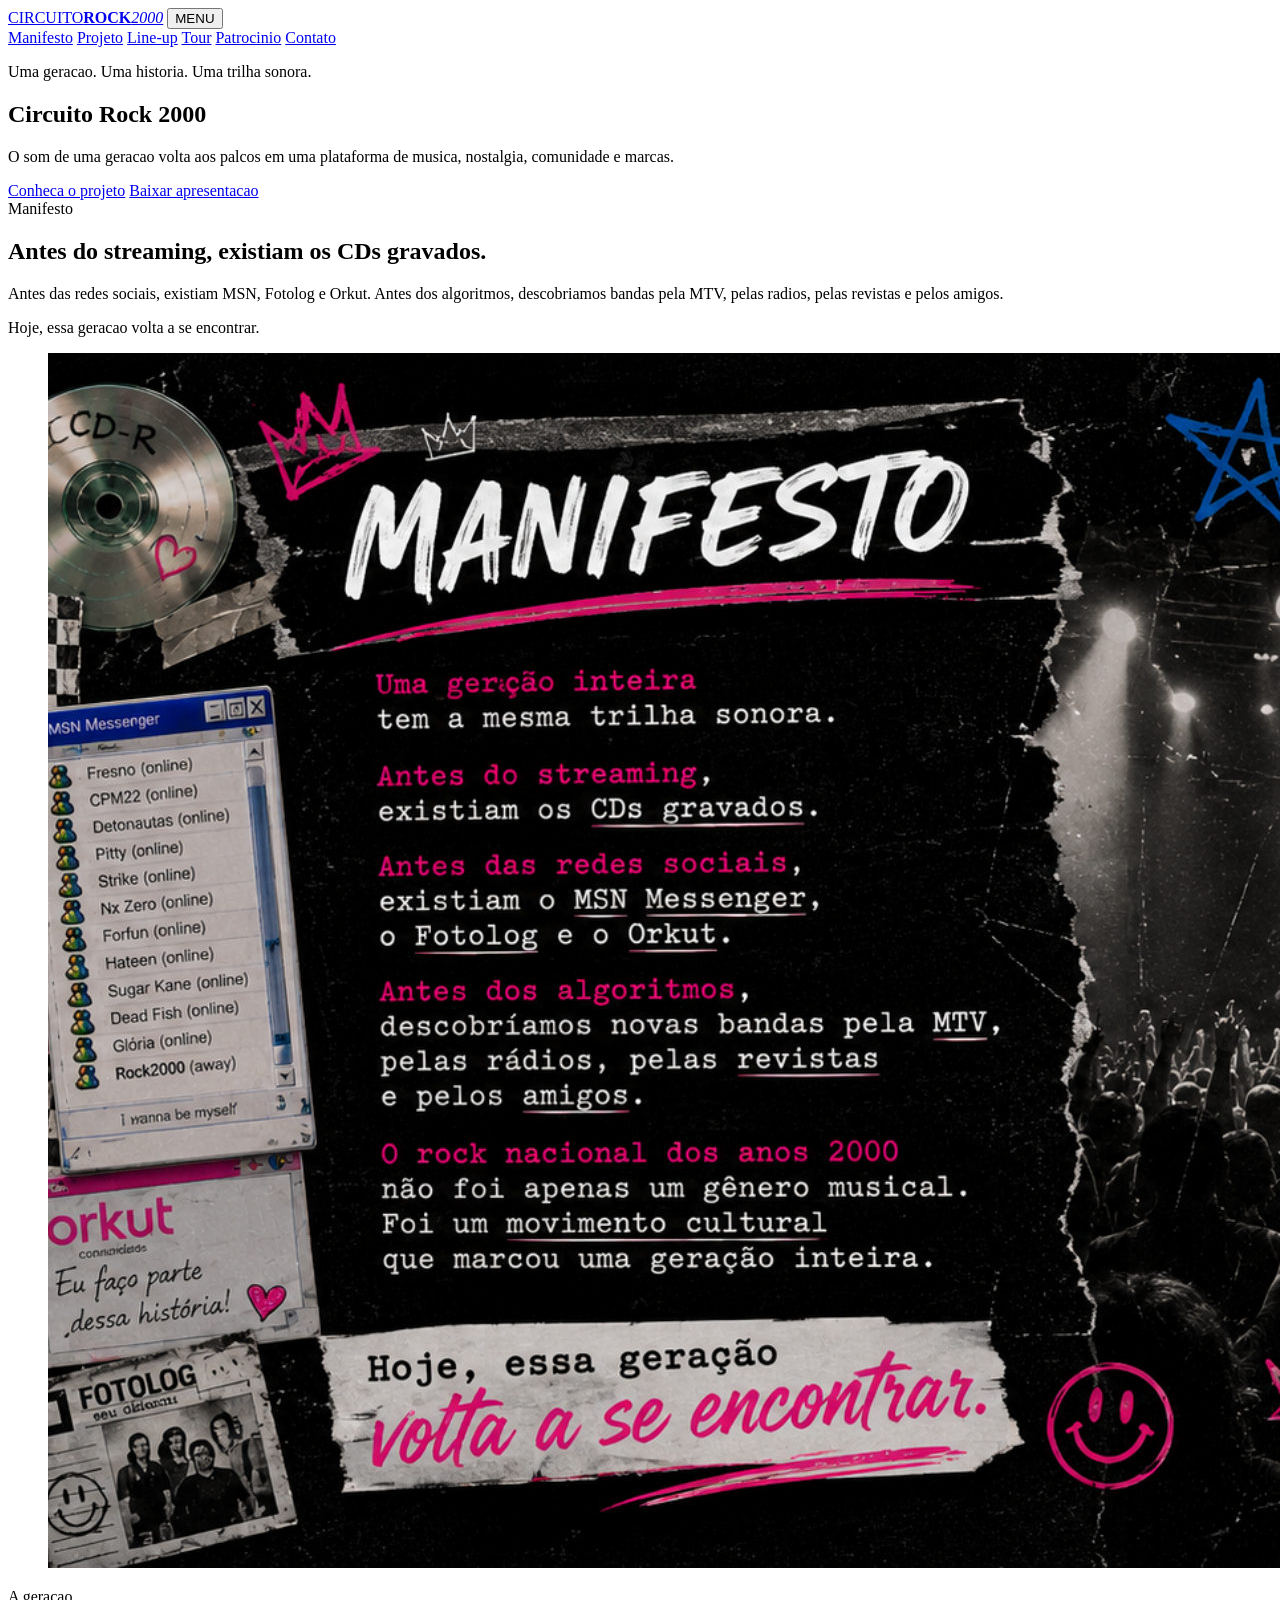
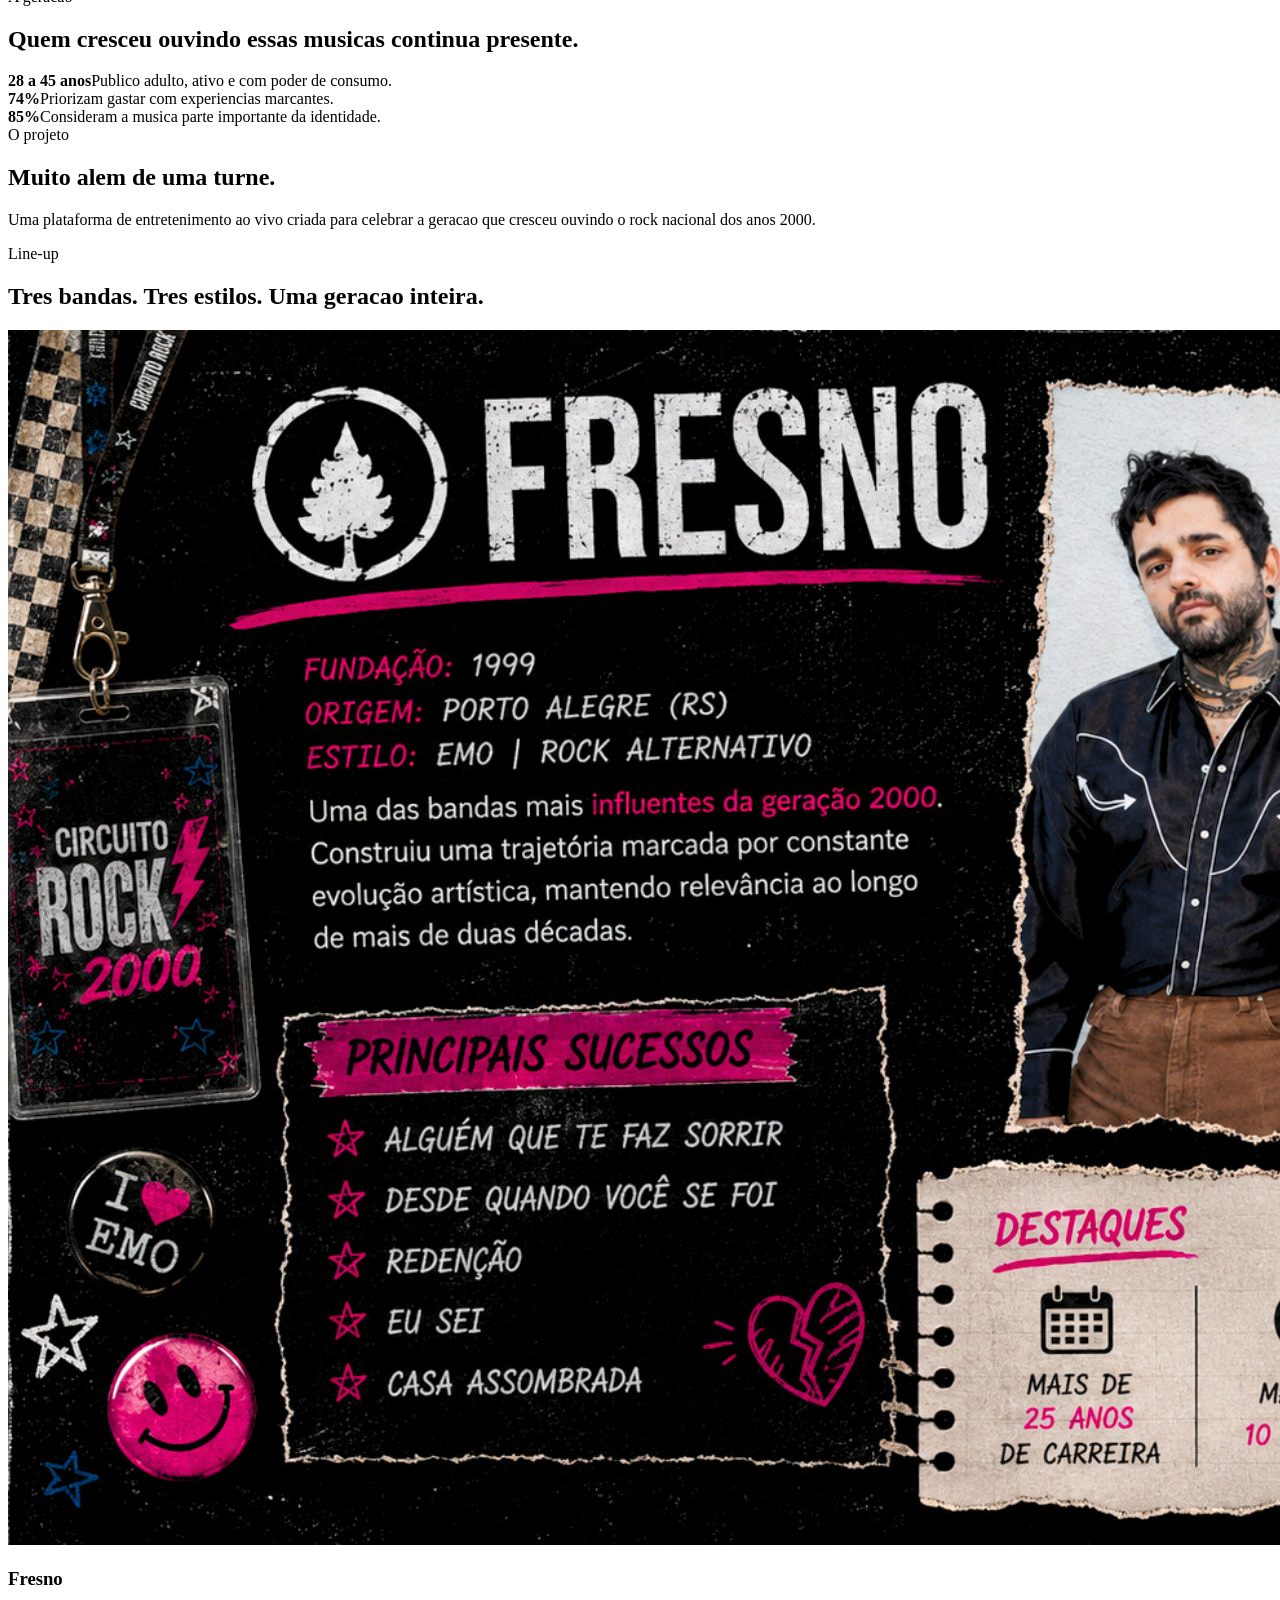
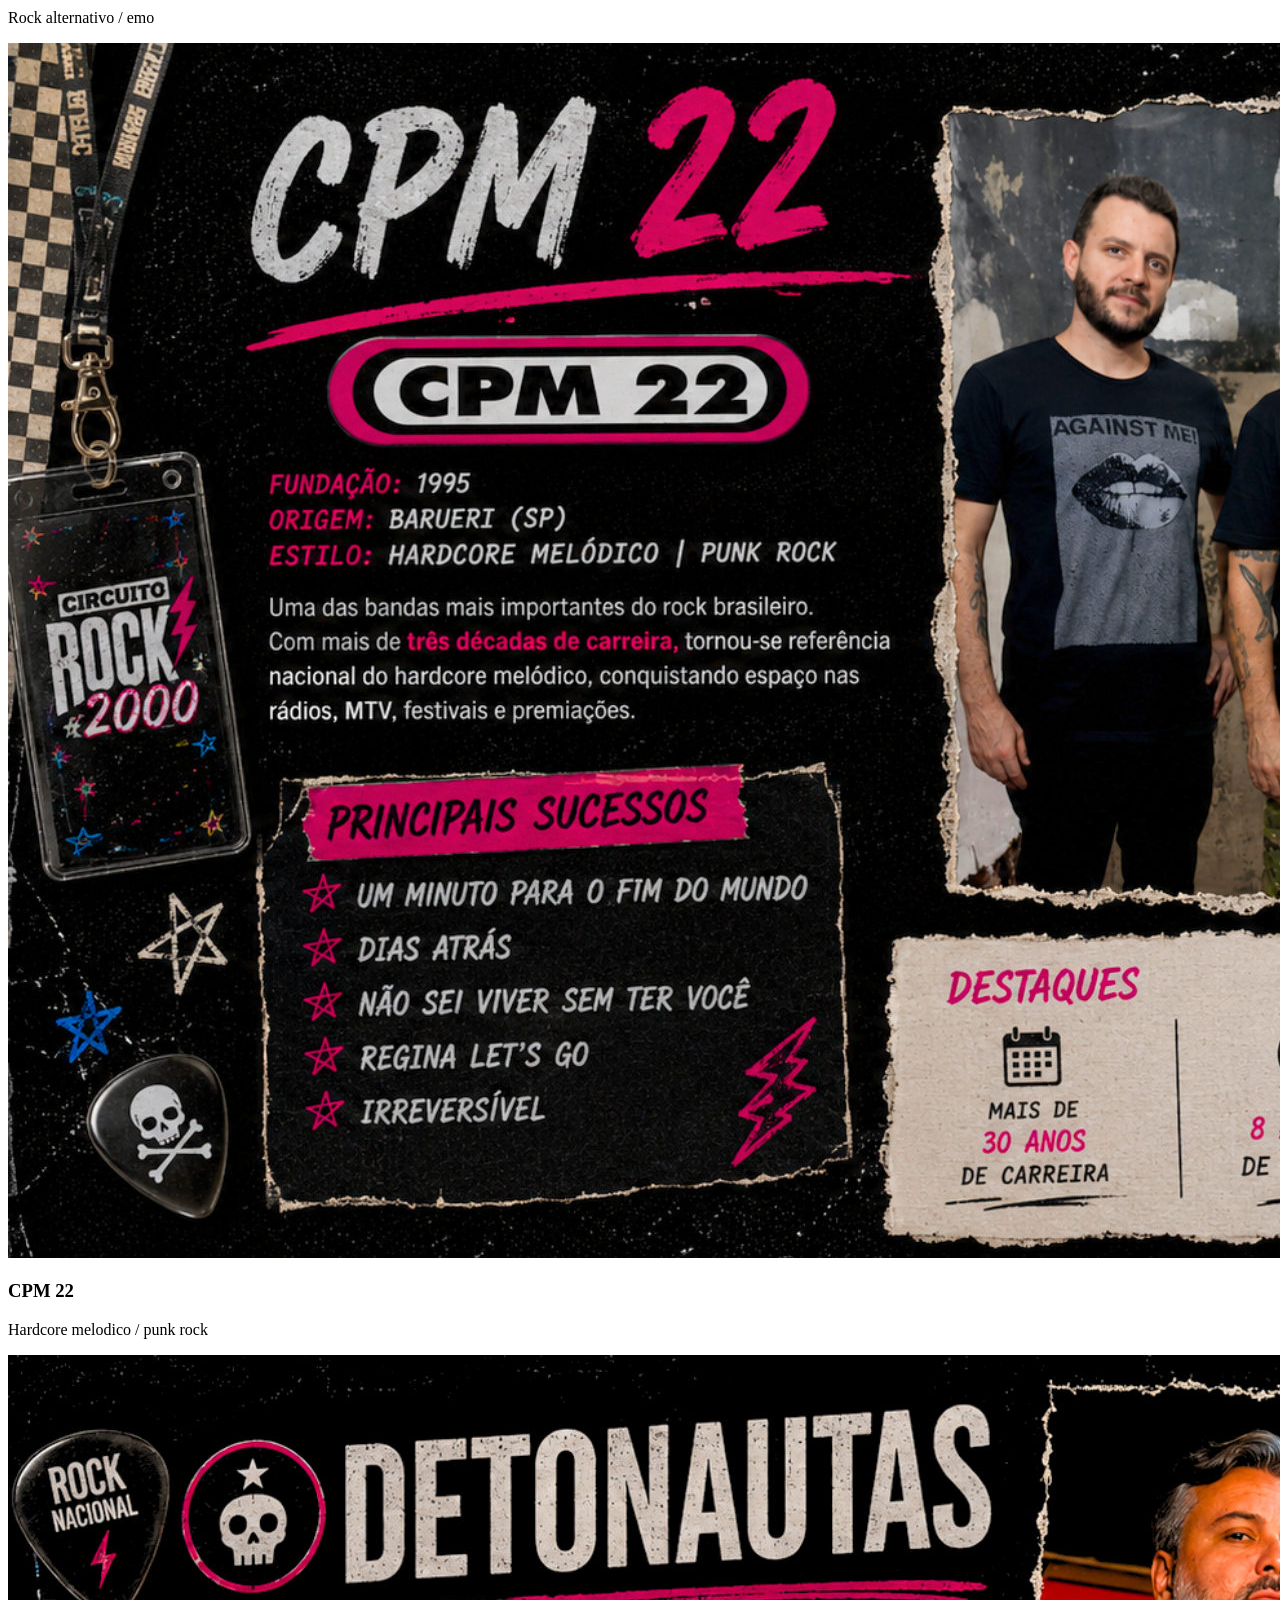
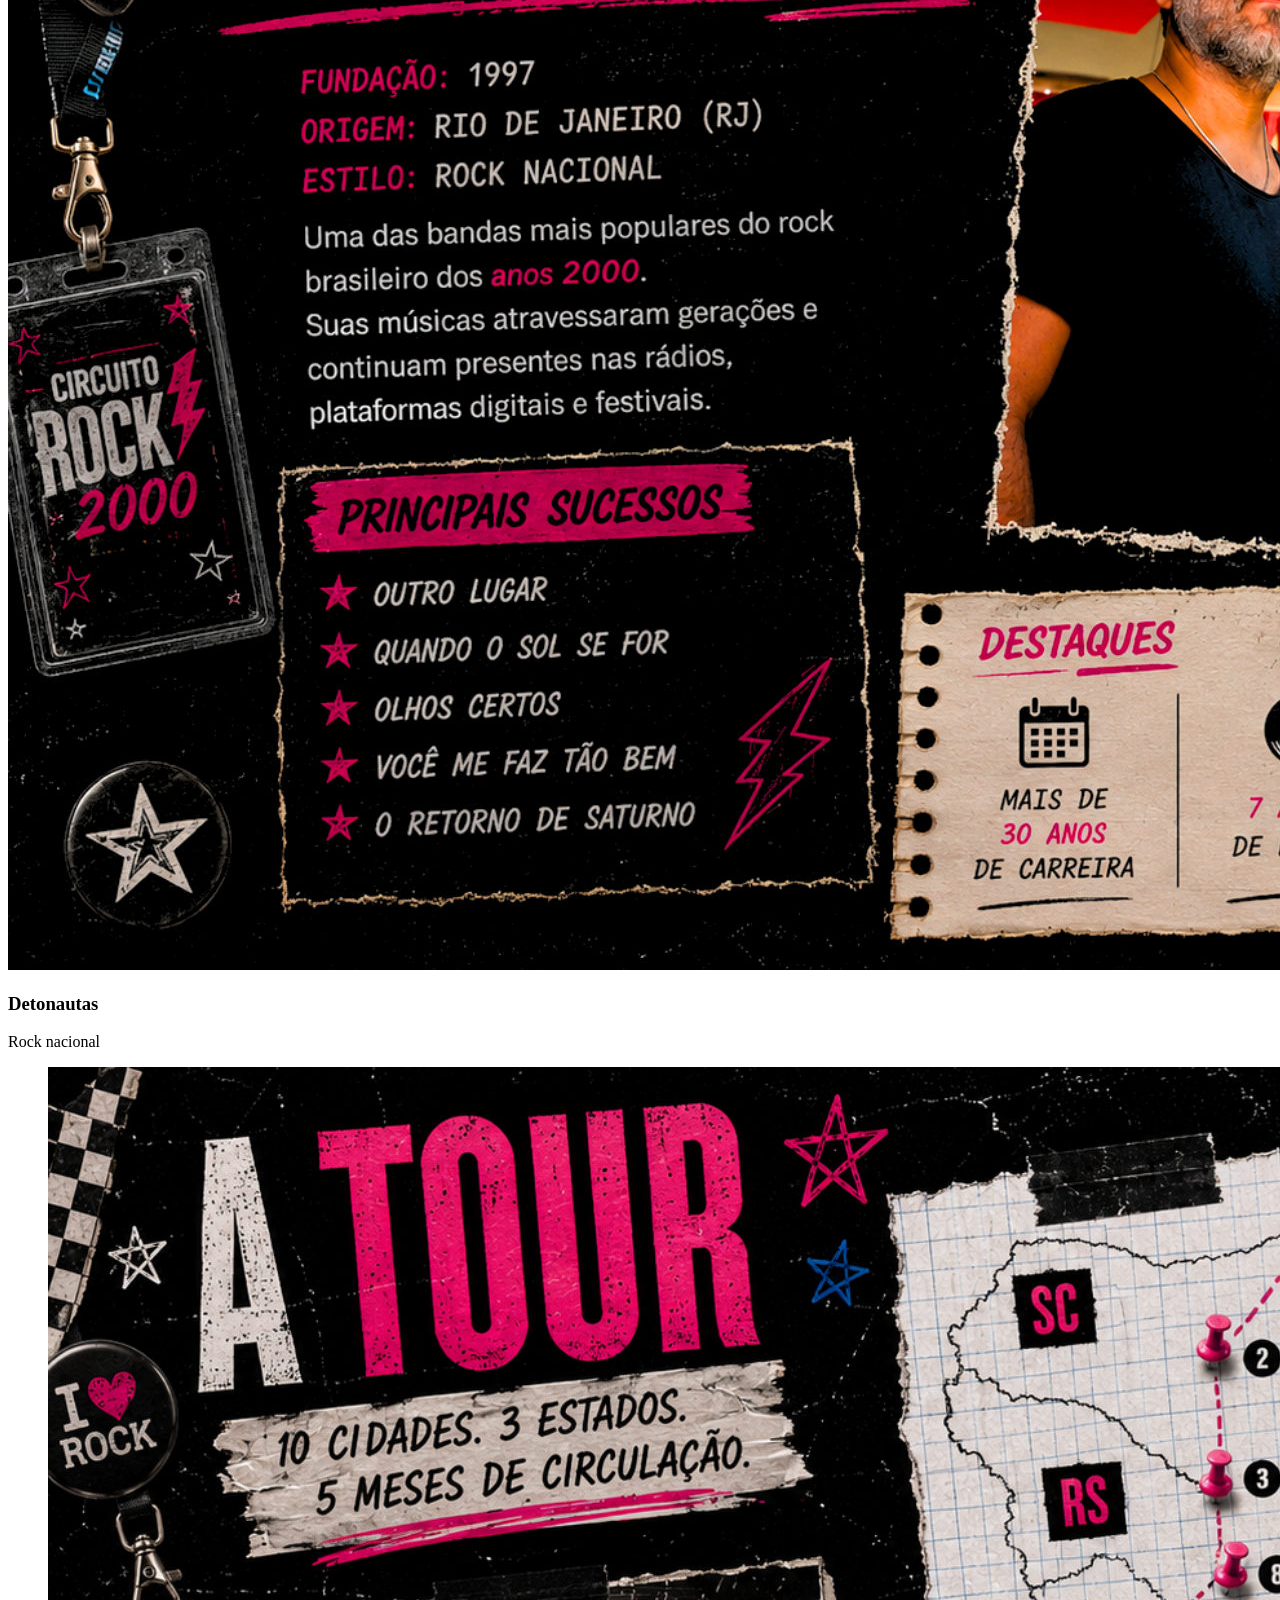
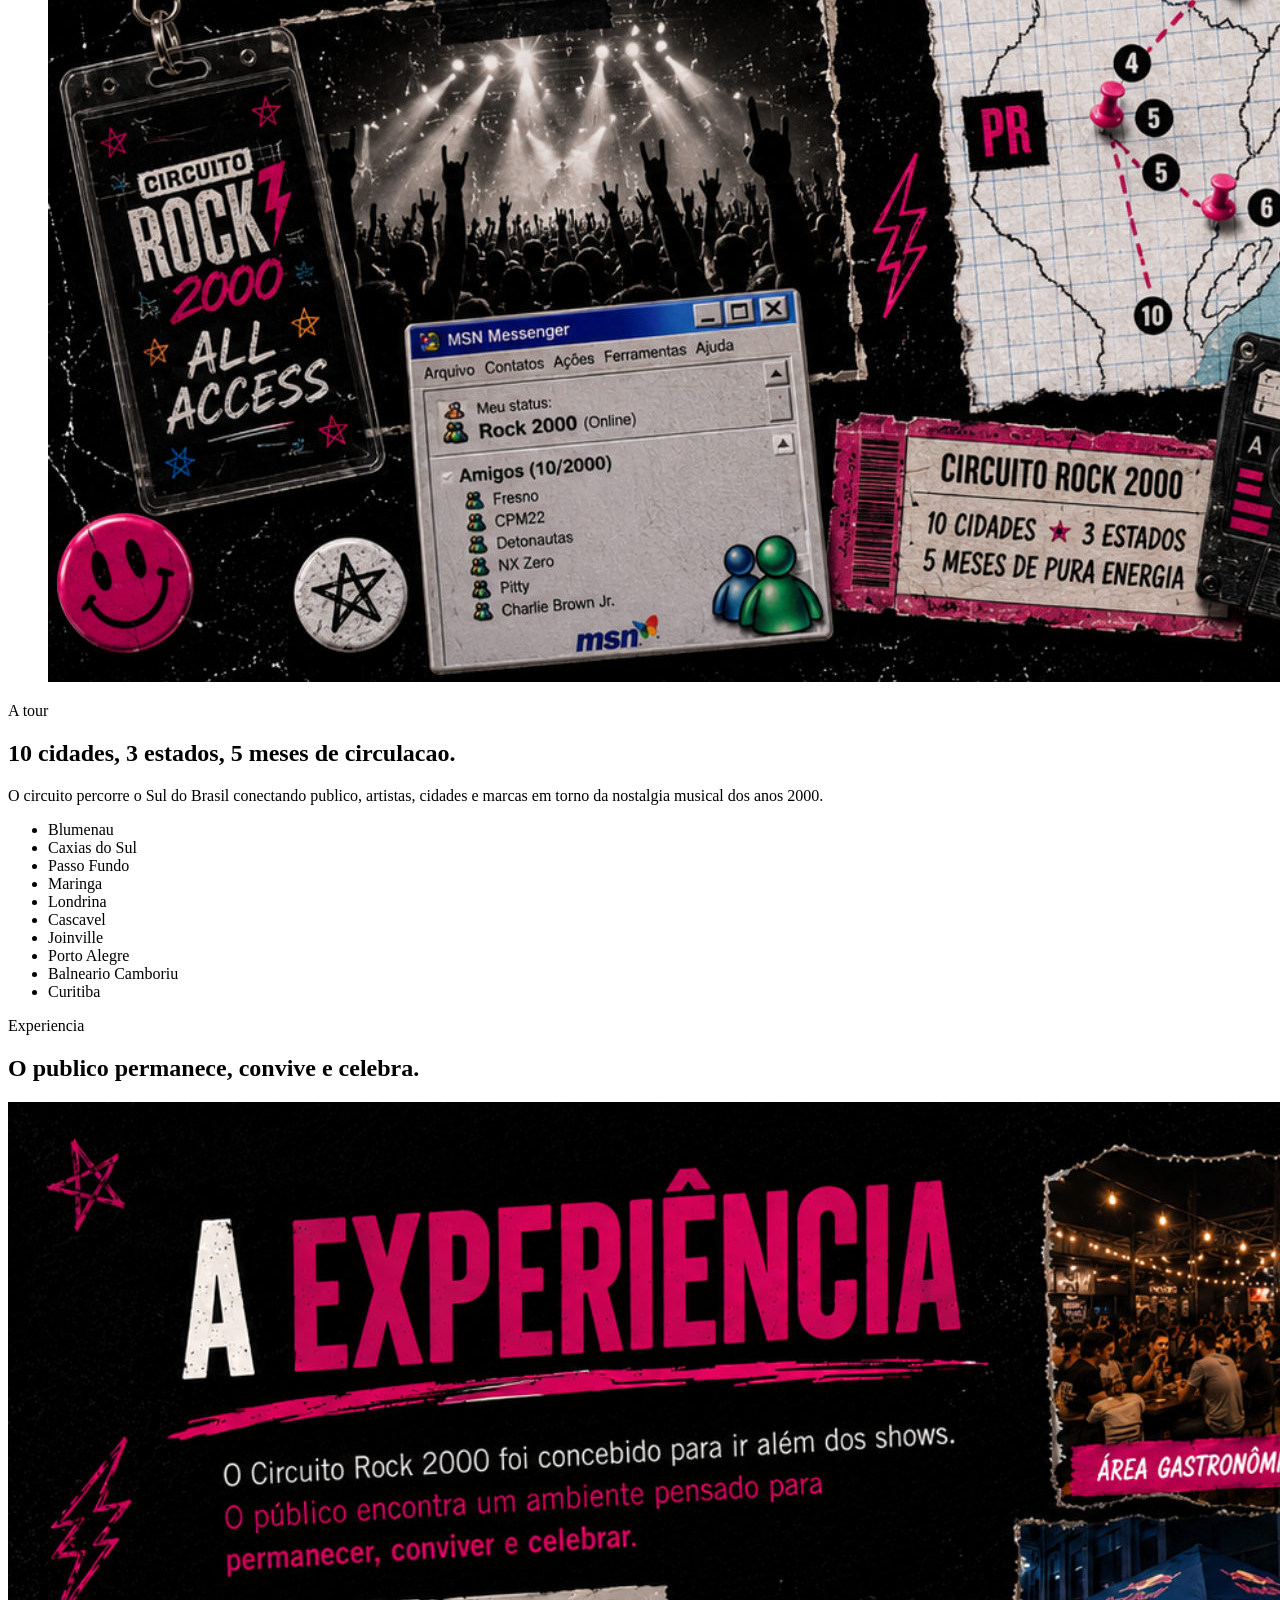
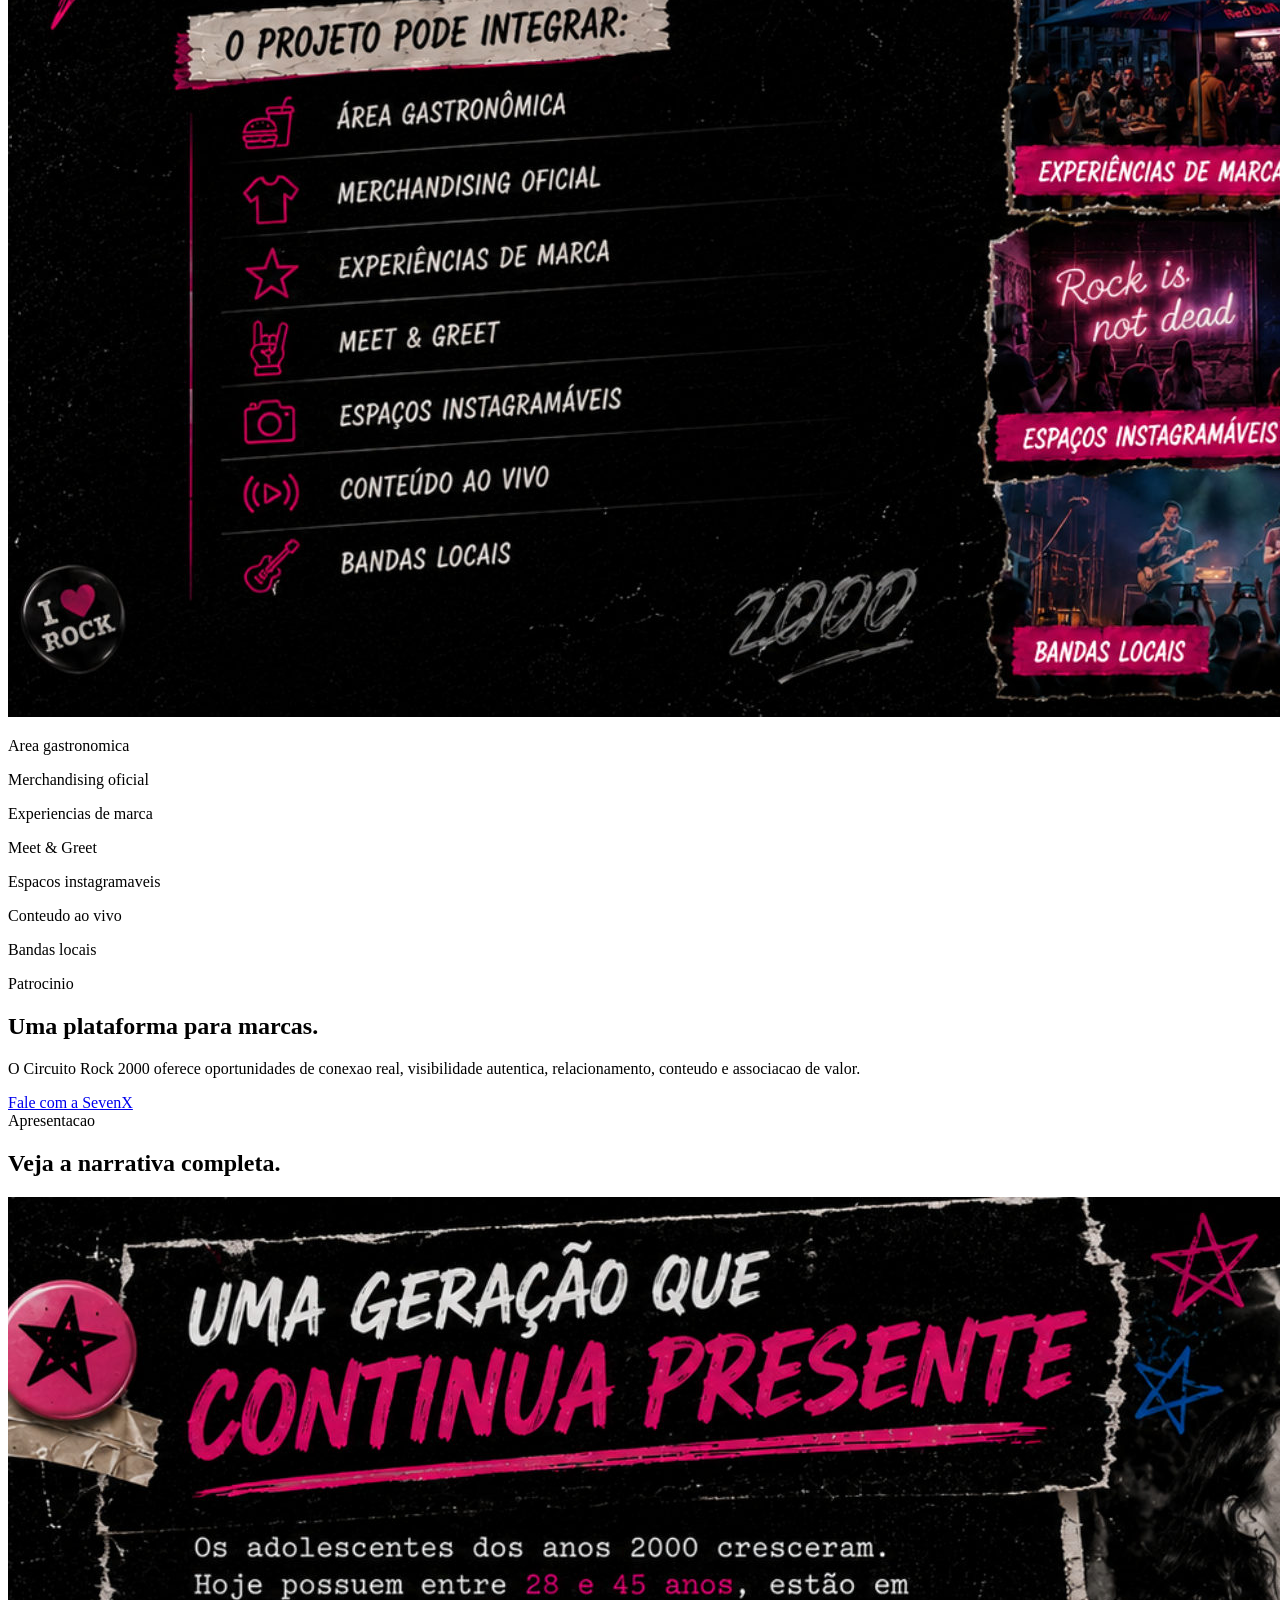
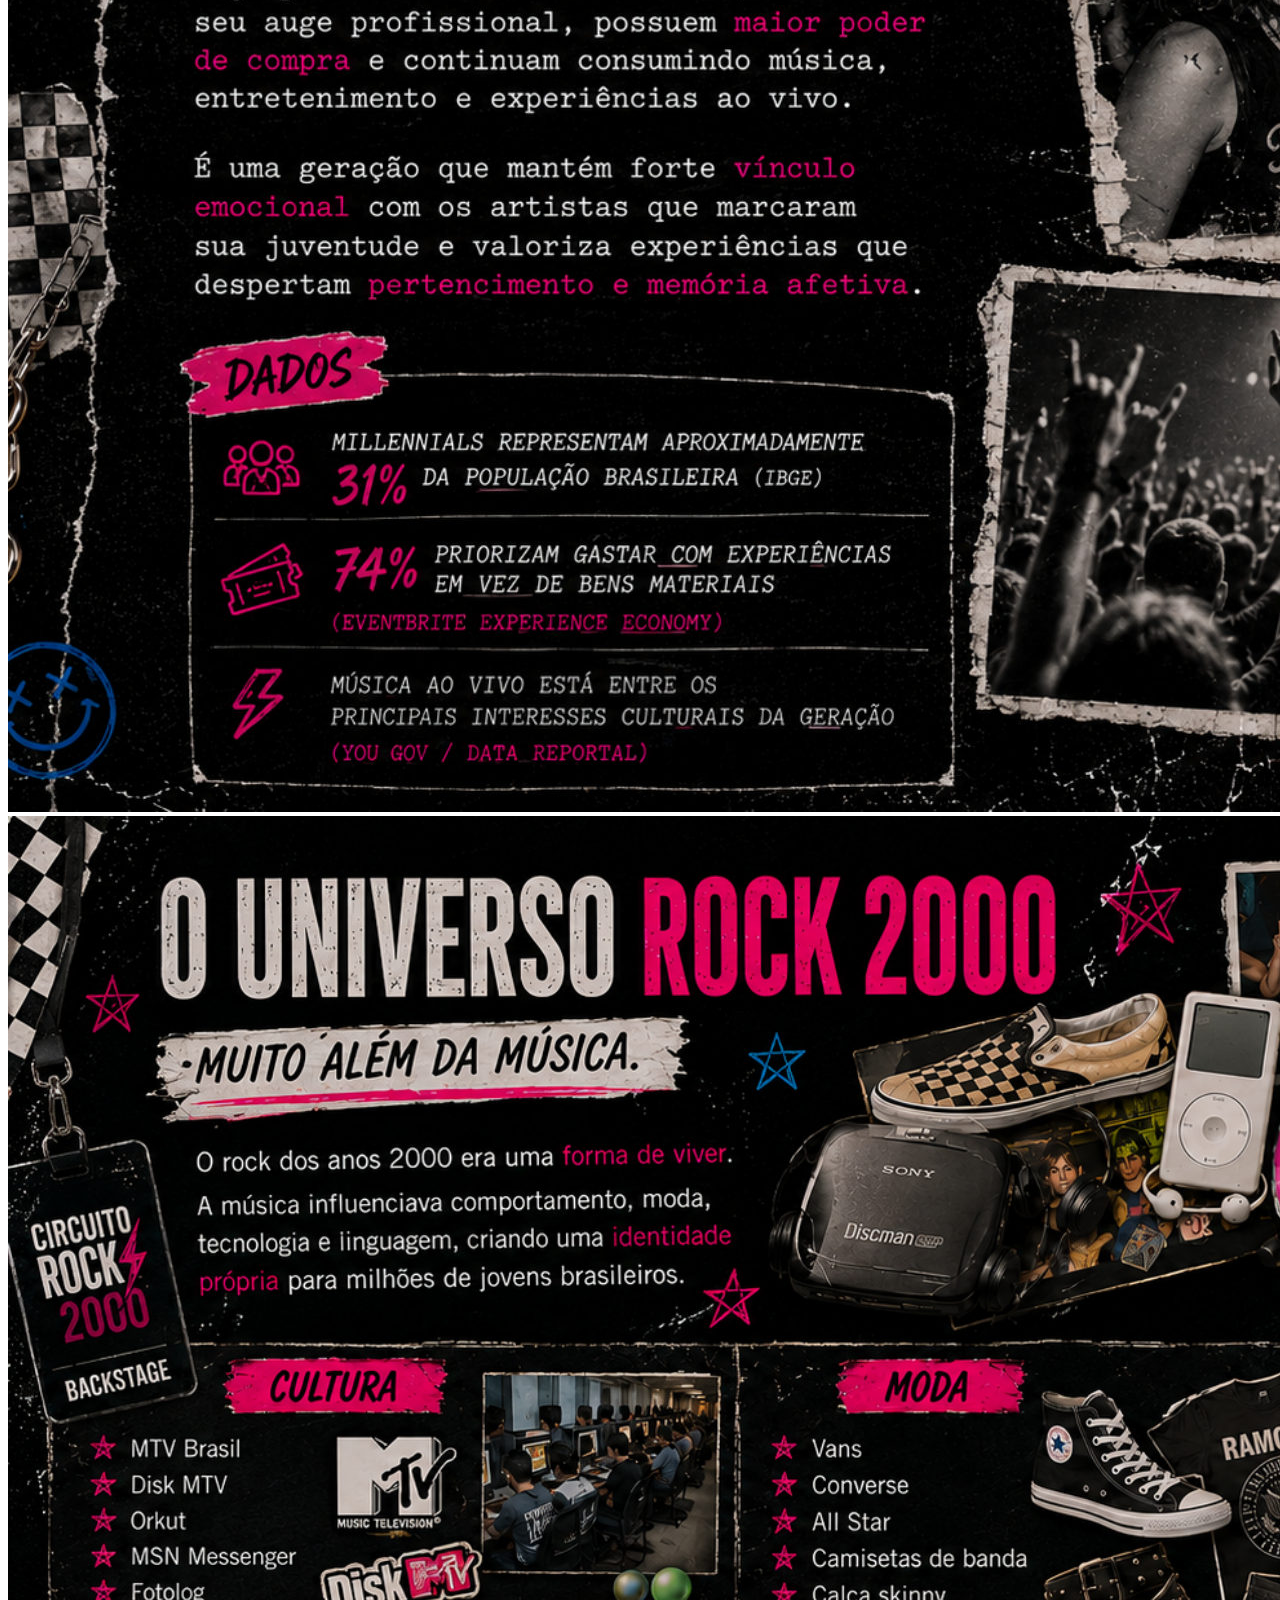
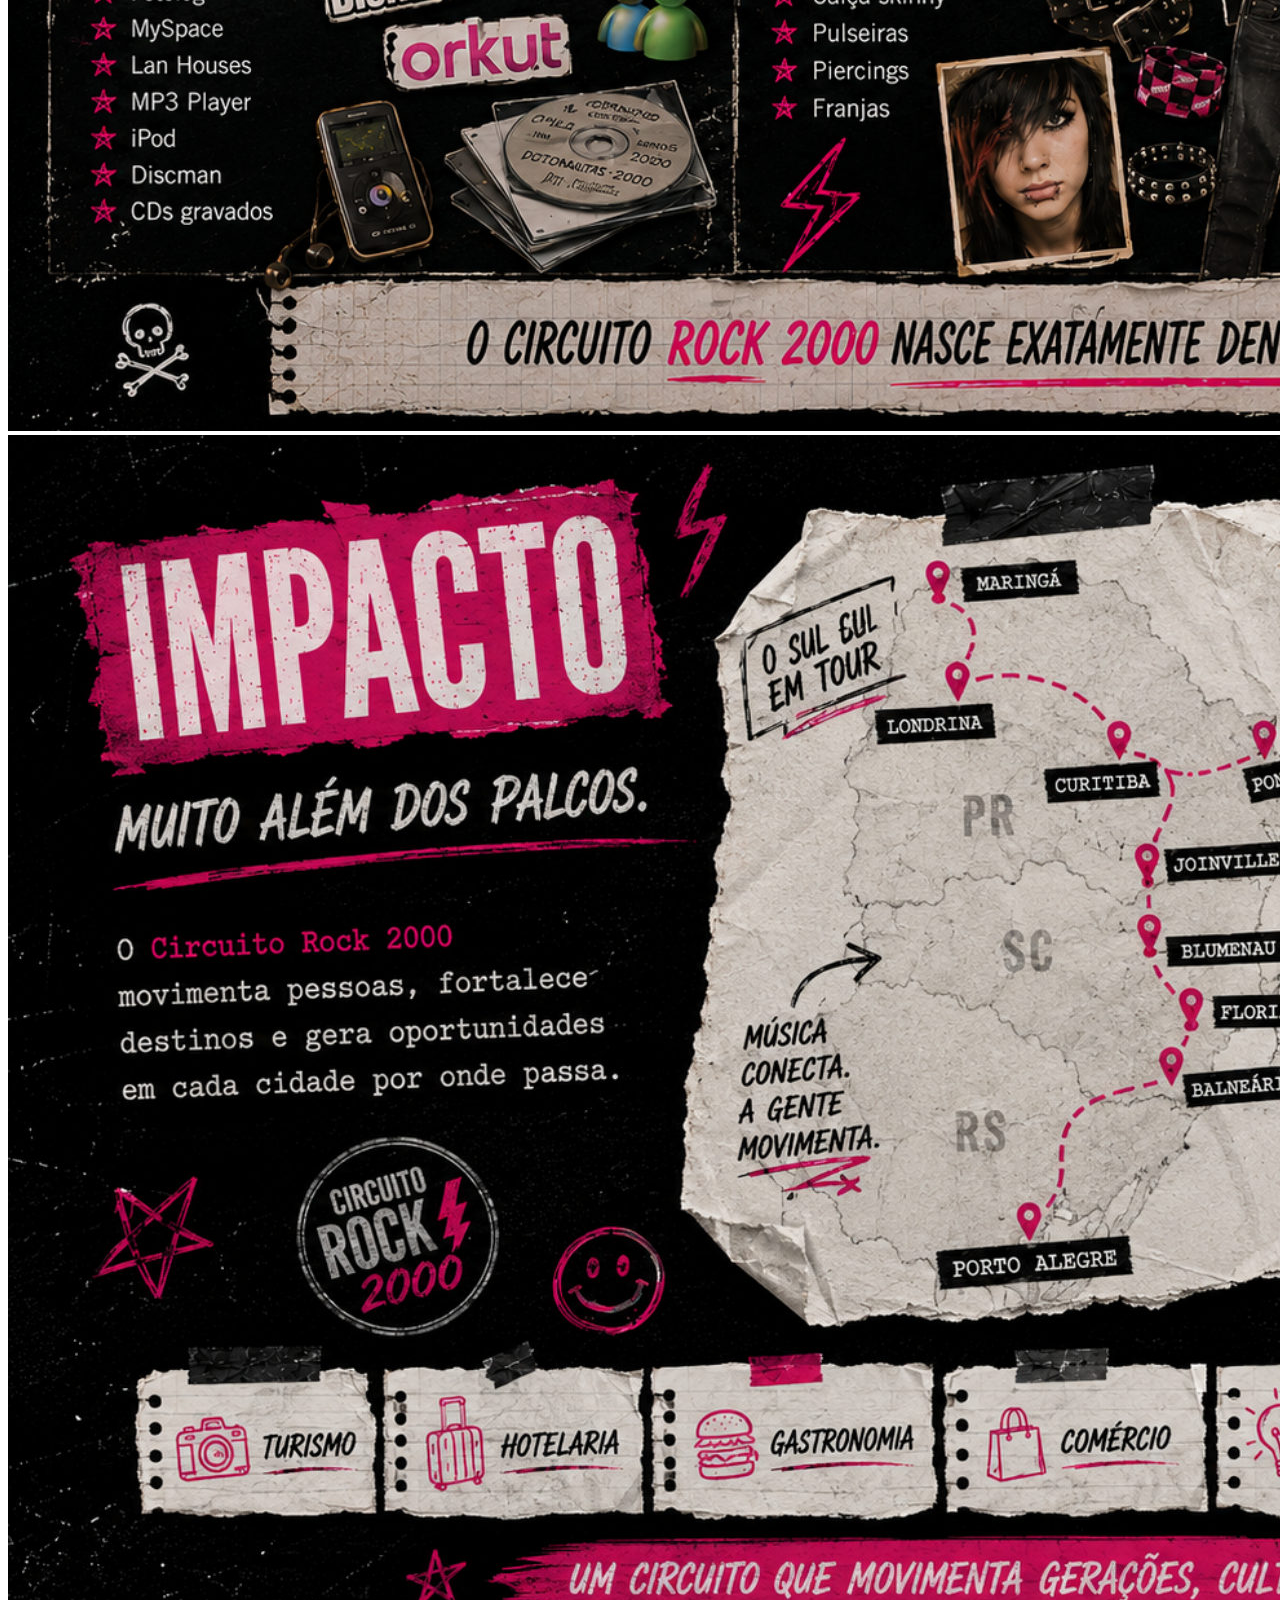
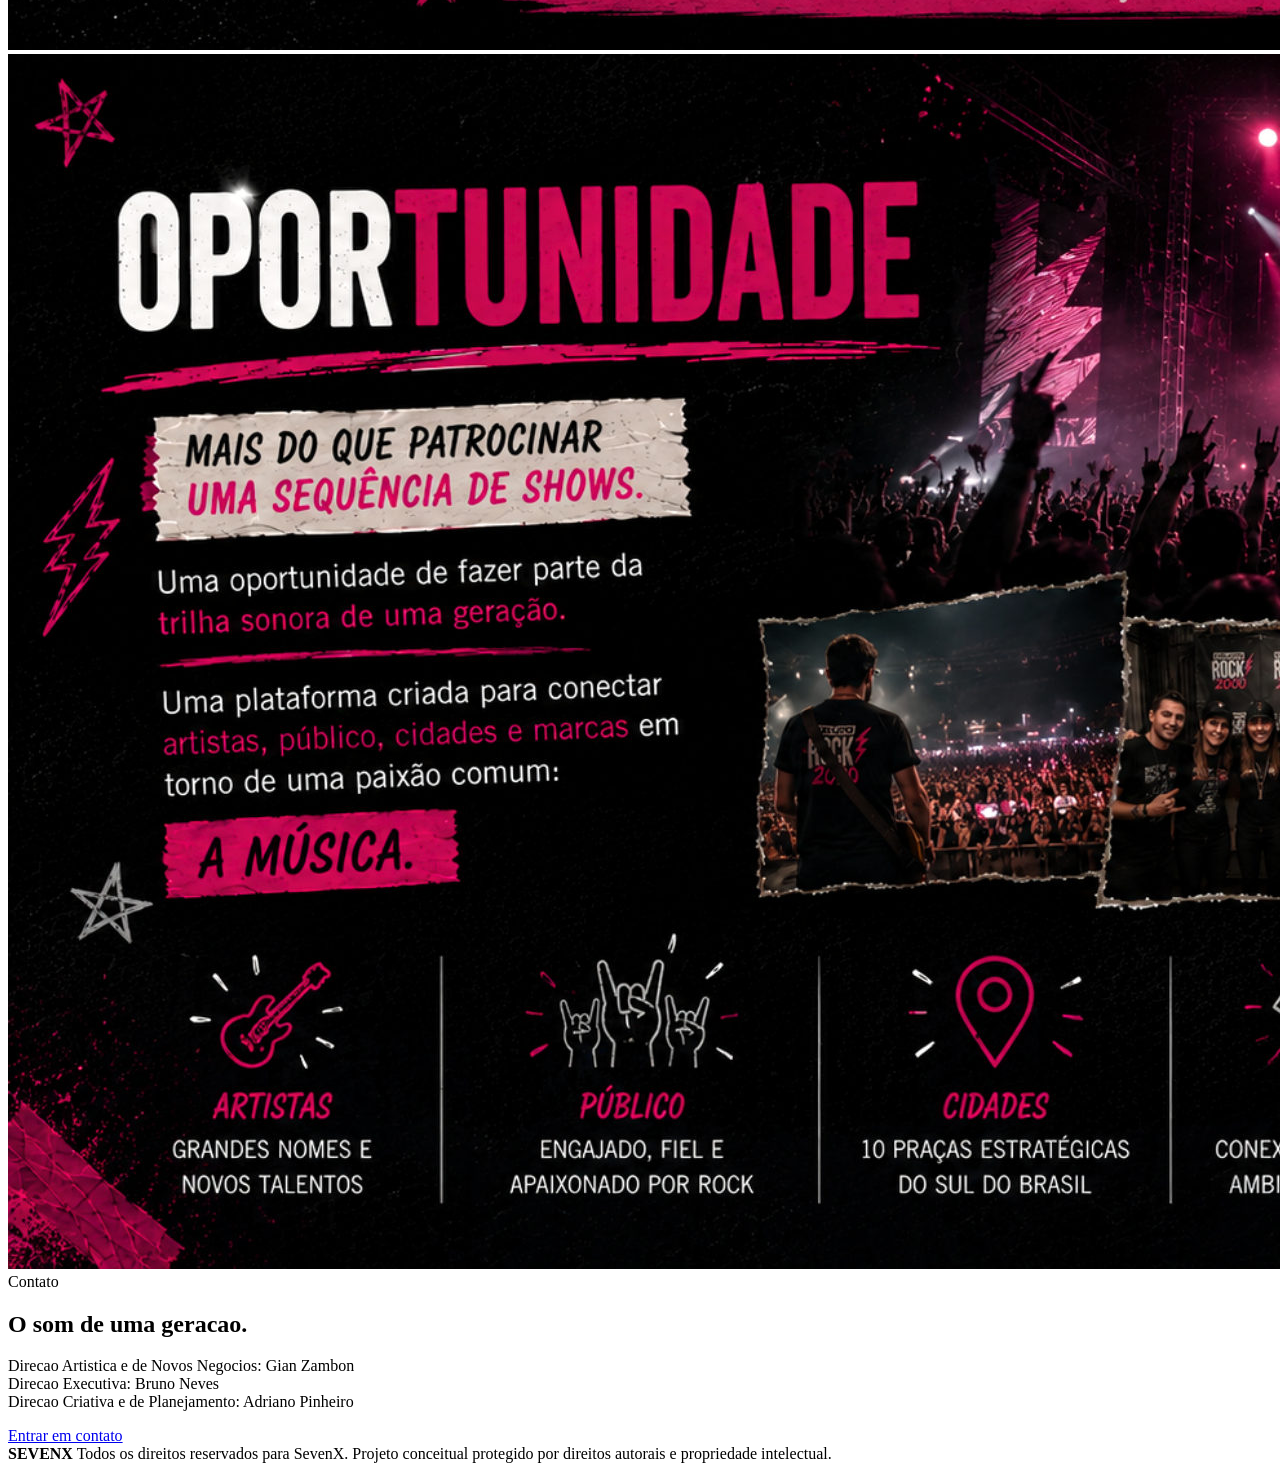
==== index.html @ 4e38e9f3 "Add files via upload" ====
<!DOCTYPE html>
<html lang="pt-BR">
<head>
  <meta charset="UTF-8" />
  <meta name="viewport" content="width=device-width, initial-scale=1.0" />
  <title>Circuito Rock 2000 | O Som de Uma Geracao</title>
  <meta name="description" content="Circuito Rock 2000 - uma plataforma de entretenimento que celebra o rock nacional dos anos 2000." />
  <meta property="og:title" content="Circuito Rock 2000" />
  <meta property="og:description" content="O som de uma geracao. Musica, nostalgia, comunidade, marcas e experiencias." />
  <meta property="og:image" content="assets/slides/slide-01.jpg" />
  <link rel="preload" as="image" href="assets/slides/slide-01.jpg" />
  <link rel="stylesheet" href="css/style.css" />
</head>
<body>
  <div class="cursor-glow"></div>
  <header class="site-header" id="topo">
    <a href="#topo" class="brand" aria-label="Circuito Rock 2000"><span>CIRCUITO</span><strong>ROCK</strong><em>2000</em></a>
    <button class="menu-toggle" aria-label="Abrir menu">MENU</button>
    <nav class="site-nav">
      <a href="#manifesto">Manifesto</a>
      <a href="#projeto">Projeto</a>
      <a href="#lineup">Line-up</a>
      <a href="#tour">Tour</a>
      <a href="#patrocinio">Patrocinio</a>
      <a class="nav-cta" href="#contato">Contato</a>
    </nav>
  </header>

  <main>
    <section class="hero section-full" style="--bg:url('../assets/slides/slide-01.jpg')">
      <div class="scrim"></div>
      <div class="hero-content reveal">
        <p class="eyebrow">Uma geracao. Uma historia. Uma trilha sonora.</p>
        <h1>Circuito Rock 2000</h1>
        <p class="lead">O som de uma geracao volta aos palcos em uma plataforma de musica, nostalgia, comunidade e marcas.</p>
        <div class="actions">
          <a class="btn primary" href="#projeto">Conheca o projeto</a>
          <a class="btn" href="assets/downloads/circuito-rock-2000-apresentacao.pdf" target="_blank" rel="noopener">Baixar apresentacao</a>
        </div>
      </div>
    </section>

    <section id="manifesto" class="split section-dark">
      <div class="copy reveal">
        <span class="tag">Manifesto</span>
        <h2>Antes do streaming, existiam os CDs gravados.</h2>
        <p>Antes das redes sociais, existiam MSN, Fotolog e Orkut. Antes dos algoritmos, descobriamos bandas pela MTV, pelas radios, pelas revistas e pelos amigos.</p>
        <p>Hoje, essa geracao volta a se encontrar.</p>
      </div>
      <figure class="poster reveal"><img src="assets/slides/slide-02.jpg" alt="Manifesto Circuito Rock 2000" loading="lazy"></figure>
    </section>

    <section class="cards-section">
      <div class="section-title reveal">
        <span class="tag">A geracao</span>
        <h2>Quem cresceu ouvindo essas musicas continua presente.</h2>
      </div>
      <div class="cards">
        <article class="card reveal"><strong>28 a 45 anos</strong><span>Publico adulto, ativo e com poder de consumo.</span></article>
        <article class="card reveal"><strong>74%</strong><span>Priorizam gastar com experiencias marcantes.</span></article>
        <article class="card reveal"><strong>85%</strong><span>Consideram a musica parte importante da identidade.</span></article>
      </div>
    </section>

    <section id="projeto" class="feature section-full" style="--bg:url('../assets/slides/slide-08.jpg')">
      <div class="scrim"></div>
      <div class="feature-copy reveal">
        <span class="tag">O projeto</span>
        <h2>Muito alem de uma turne.</h2>
        <p>Uma plataforma de entretenimento ao vivo criada para celebrar a geracao que cresceu ouvindo o rock nacional dos anos 2000.</p>
      </div>
    </section>

    <section id="lineup" class="lineup section-dark">
      <div class="section-title reveal"><span class="tag">Line-up</span><h2>Tres bandas. Tres estilos. Uma geracao inteira.</h2></div>
      <div class="band-grid">
        <article class="band reveal"><img src="assets/slides/slide-11.jpg" alt="Fresno"><h3>Fresno</h3><p>Rock alternativo / emo</p></article>
        <article class="band reveal"><img src="assets/slides/slide-12.jpg" alt="CPM 22"><h3>CPM 22</h3><p>Hardcore melodico / punk rock</p></article>
        <article class="band reveal"><img src="assets/slides/slide-13.jpg" alt="Detonautas"><h3>Detonautas</h3><p>Rock nacional</p></article>
      </div>
    </section>

    <section id="tour" class="split section-paper">
      <figure class="poster reveal"><img src="assets/slides/slide-15.jpg" alt="Mapa da tour Circuito Rock 2000" loading="lazy"></figure>
      <div class="copy reveal">
        <span class="tag">A tour</span>
        <h2>10 cidades, 3 estados, 5 meses de circulacao.</h2>
        <p>O circuito percorre o Sul do Brasil conectando publico, artistas, cidades e marcas em torno da nostalgia musical dos anos 2000.</p>
        <ul class="city-list">
          <li>Blumenau</li><li>Caxias do Sul</li><li>Passo Fundo</li><li>Maringa</li><li>Londrina</li><li>Cascavel</li><li>Joinville</li><li>Porto Alegre</li><li>Balneario Camboriu</li><li>Curitiba</li>
        </ul>
      </div>
    </section>

    <section class="experience section-dark">
      <div class="section-title reveal"><span class="tag">Experiencia</span><h2>O publico permanece, convive e celebra.</h2></div>
      <div class="experience-grid">
        <img class="reveal" src="assets/slides/slide-17.jpg" alt="Experiencias do evento" loading="lazy">
        <div class="xp-list reveal">
          <p>Area gastronomica</p><p>Merchandising oficial</p><p>Experiencias de marca</p><p>Meet & Greet</p><p>Espacos instagramaveis</p><p>Conteudo ao vivo</p><p>Bandas locais</p>
        </div>
      </div>
    </section>

    <section id="patrocinio" class="sponsors section-full" style="--bg:url('../assets/slides/slide-20.jpg')">
      <div class="scrim"></div>
      <div class="feature-copy reveal">
        <span class="tag">Patrocinio</span>
        <h2>Uma plataforma para marcas.</h2>
        <p>O Circuito Rock 2000 oferece oportunidades de conexao real, visibilidade autentica, relacionamento, conteudo e associacao de valor.</p>
        <a class="btn primary" href="#contato">Fale com a SevenX</a>
      </div>
    </section>

    <section class="gallery section-dark">
      <div class="section-title reveal"><span class="tag">Apresentacao</span><h2>Veja a narrativa completa.</h2></div>
      <div class="slide-gallery" aria-label="Galeria da apresentacao">
        <img src="assets/slides/slide-03.jpg" alt="Perfil da geracao" loading="lazy">
        <img src="assets/slides/slide-06.jpg" alt="Universo Rock 2000" loading="lazy">
        <img src="assets/slides/slide-18.jpg" alt="Impacto nas cidades" loading="lazy">
        <img src="assets/slides/slide-23.jpg" alt="Oportunidade" loading="lazy">
      </div>
    </section>

    <section id="contato" class="contact section-paper">
      <div class="contact-box reveal">
        <span class="tag">Contato</span>
        <h2>O som de uma geracao.</h2>
        <p>Direcao Artistica e de Novos Negocios: Gian Zambon<br>Direcao Executiva: Bruno Neves<br>Direcao Criativa e de Planejamento: Adriano Pinheiro</p>
        <a class="btn primary" href="mailto:contato@sevenx.com.br?subject=Circuito%20Rock%202000">Entrar em contato</a>
      </div>
    </section>
  </main>

  <footer>
    <strong>SEVENX</strong>
    <span>Todos os direitos reservados para SevenX. Projeto conceitual protegido por direitos autorais e propriedade intelectual.</span>
  </footer>

  <script src="js/app.js"></script>
</body>
</html>
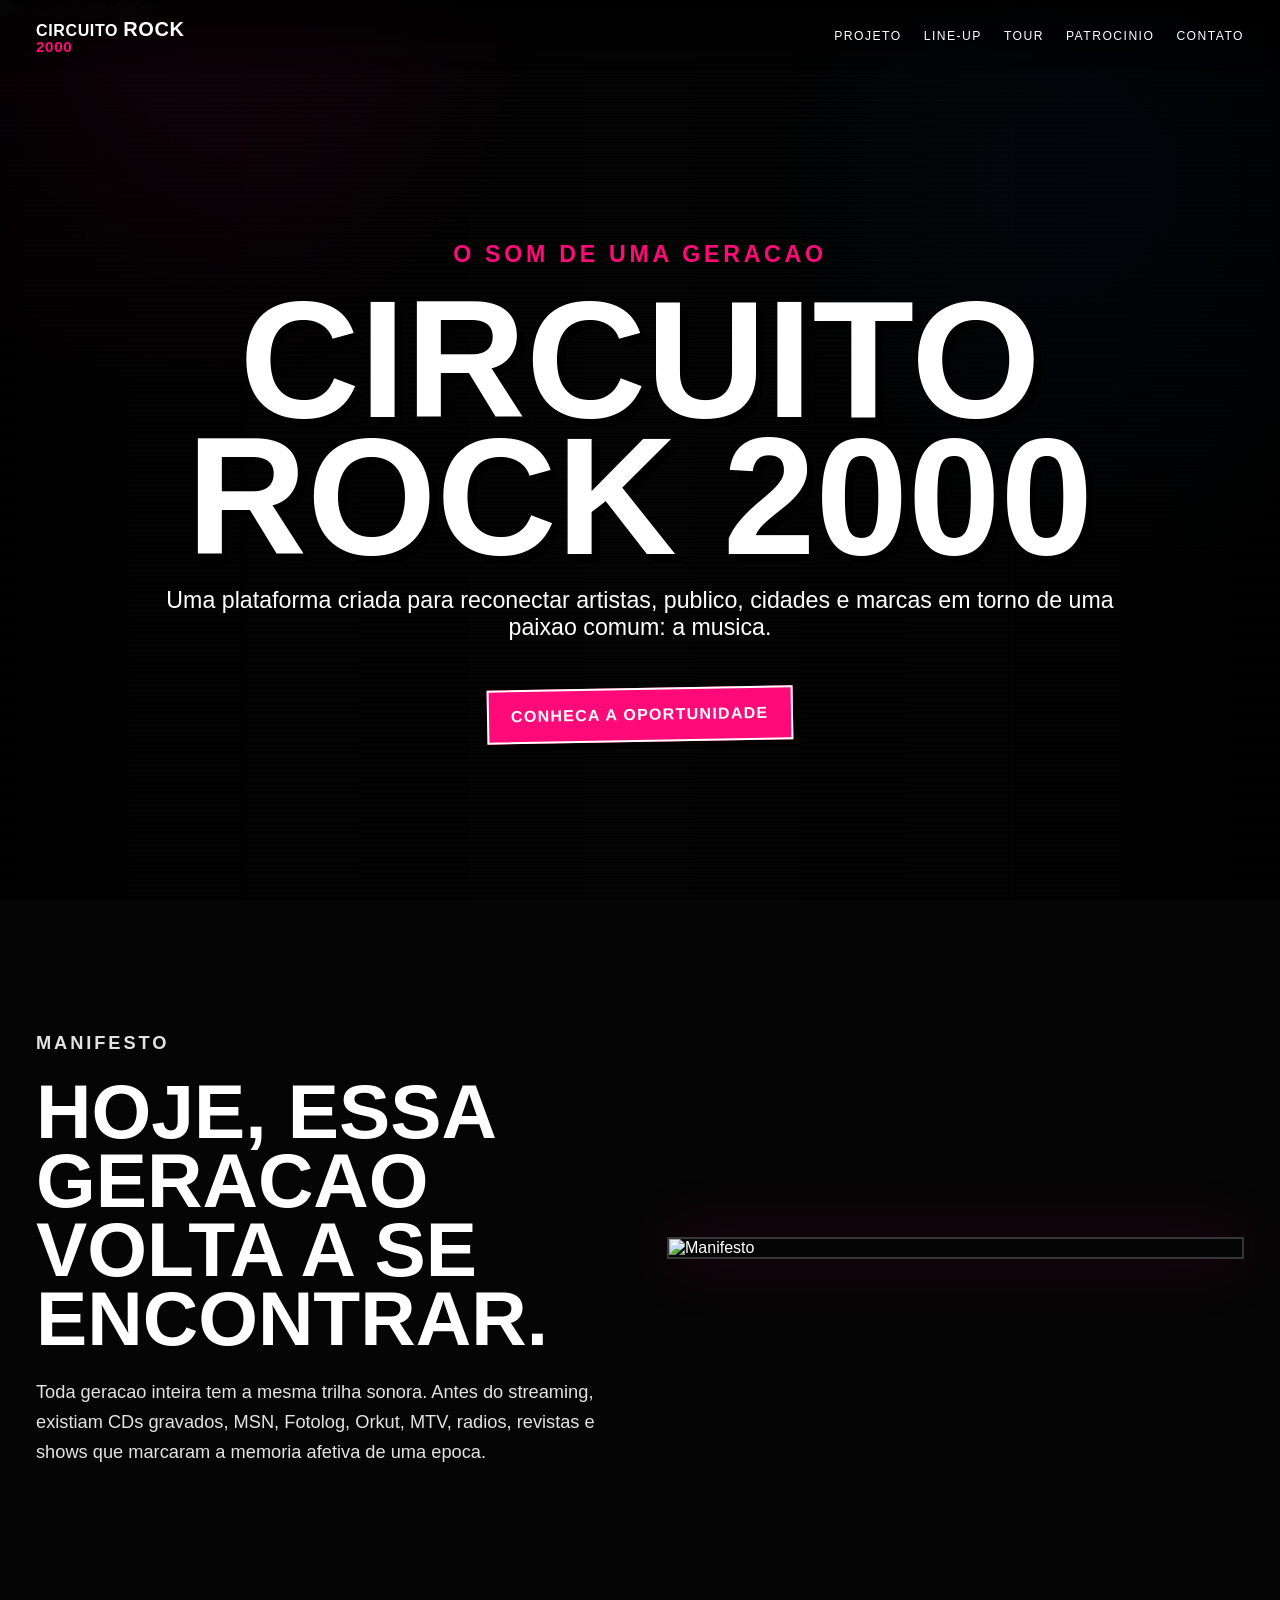
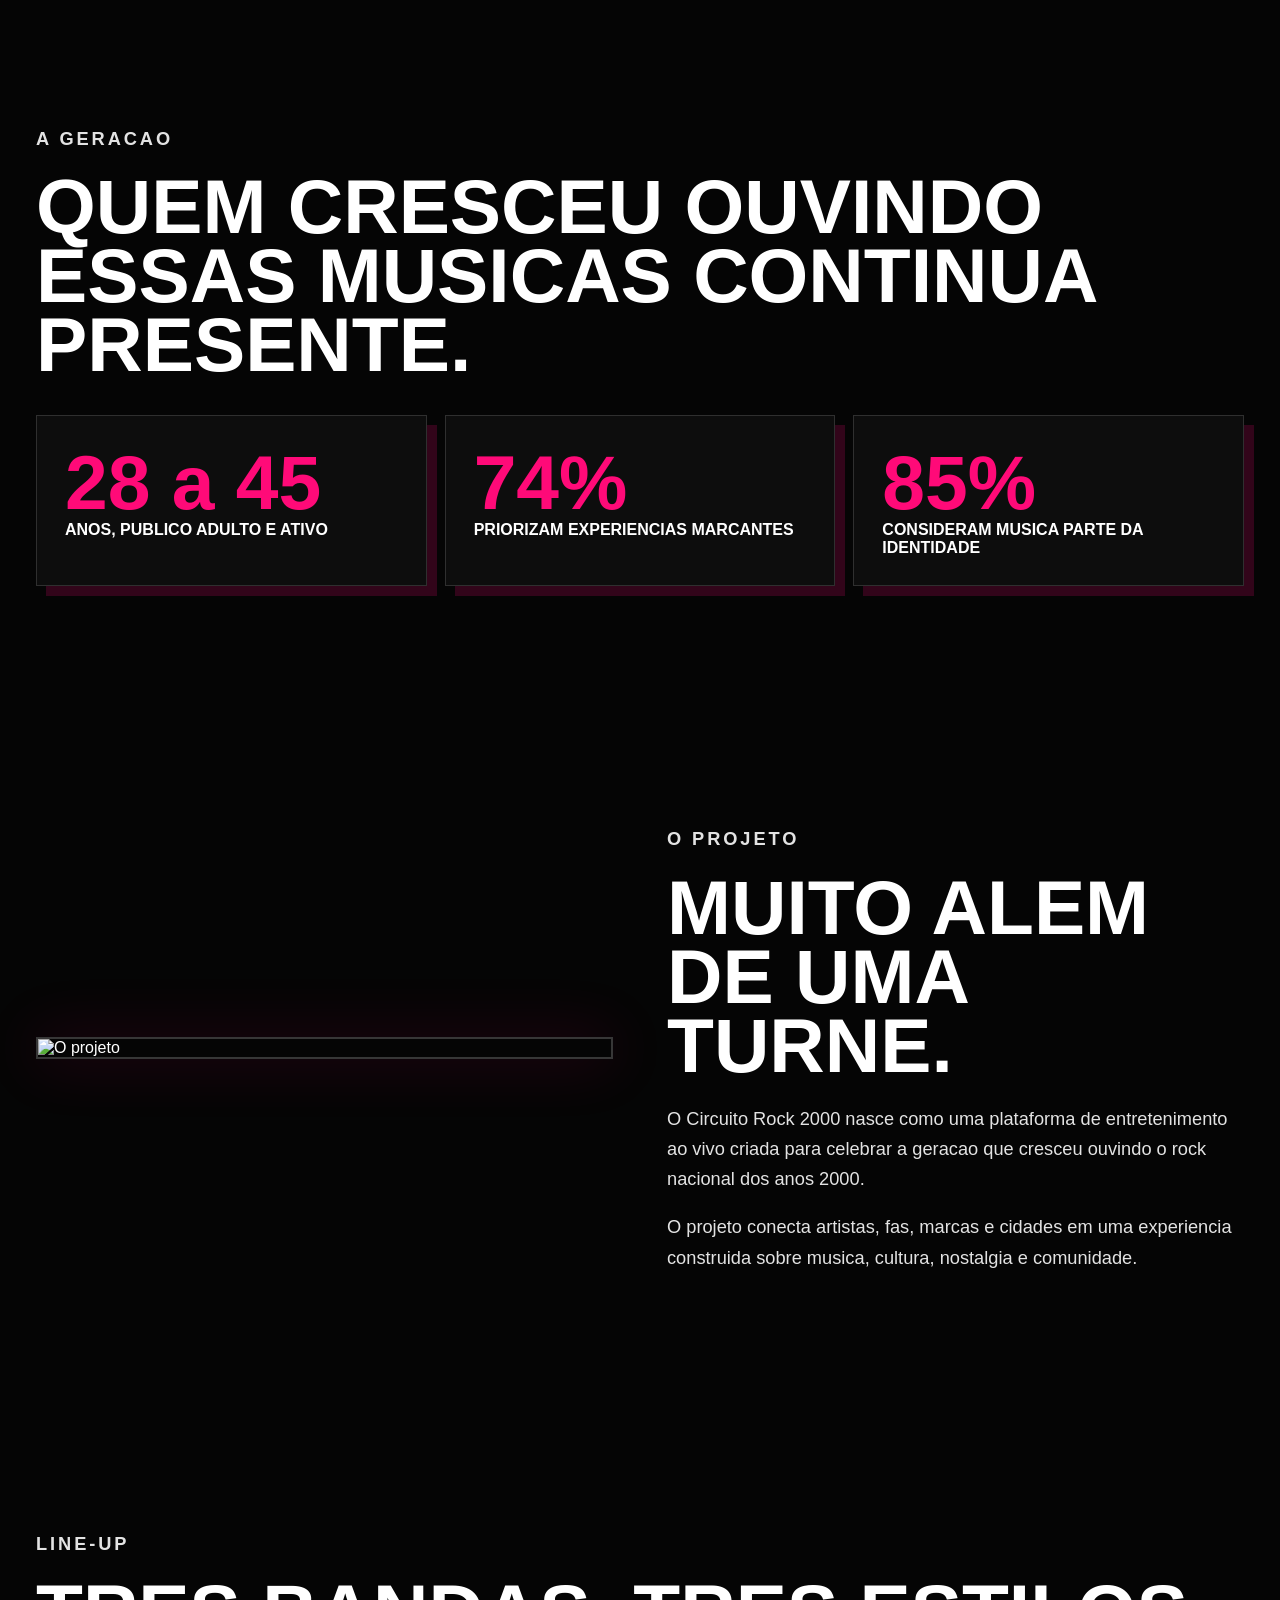
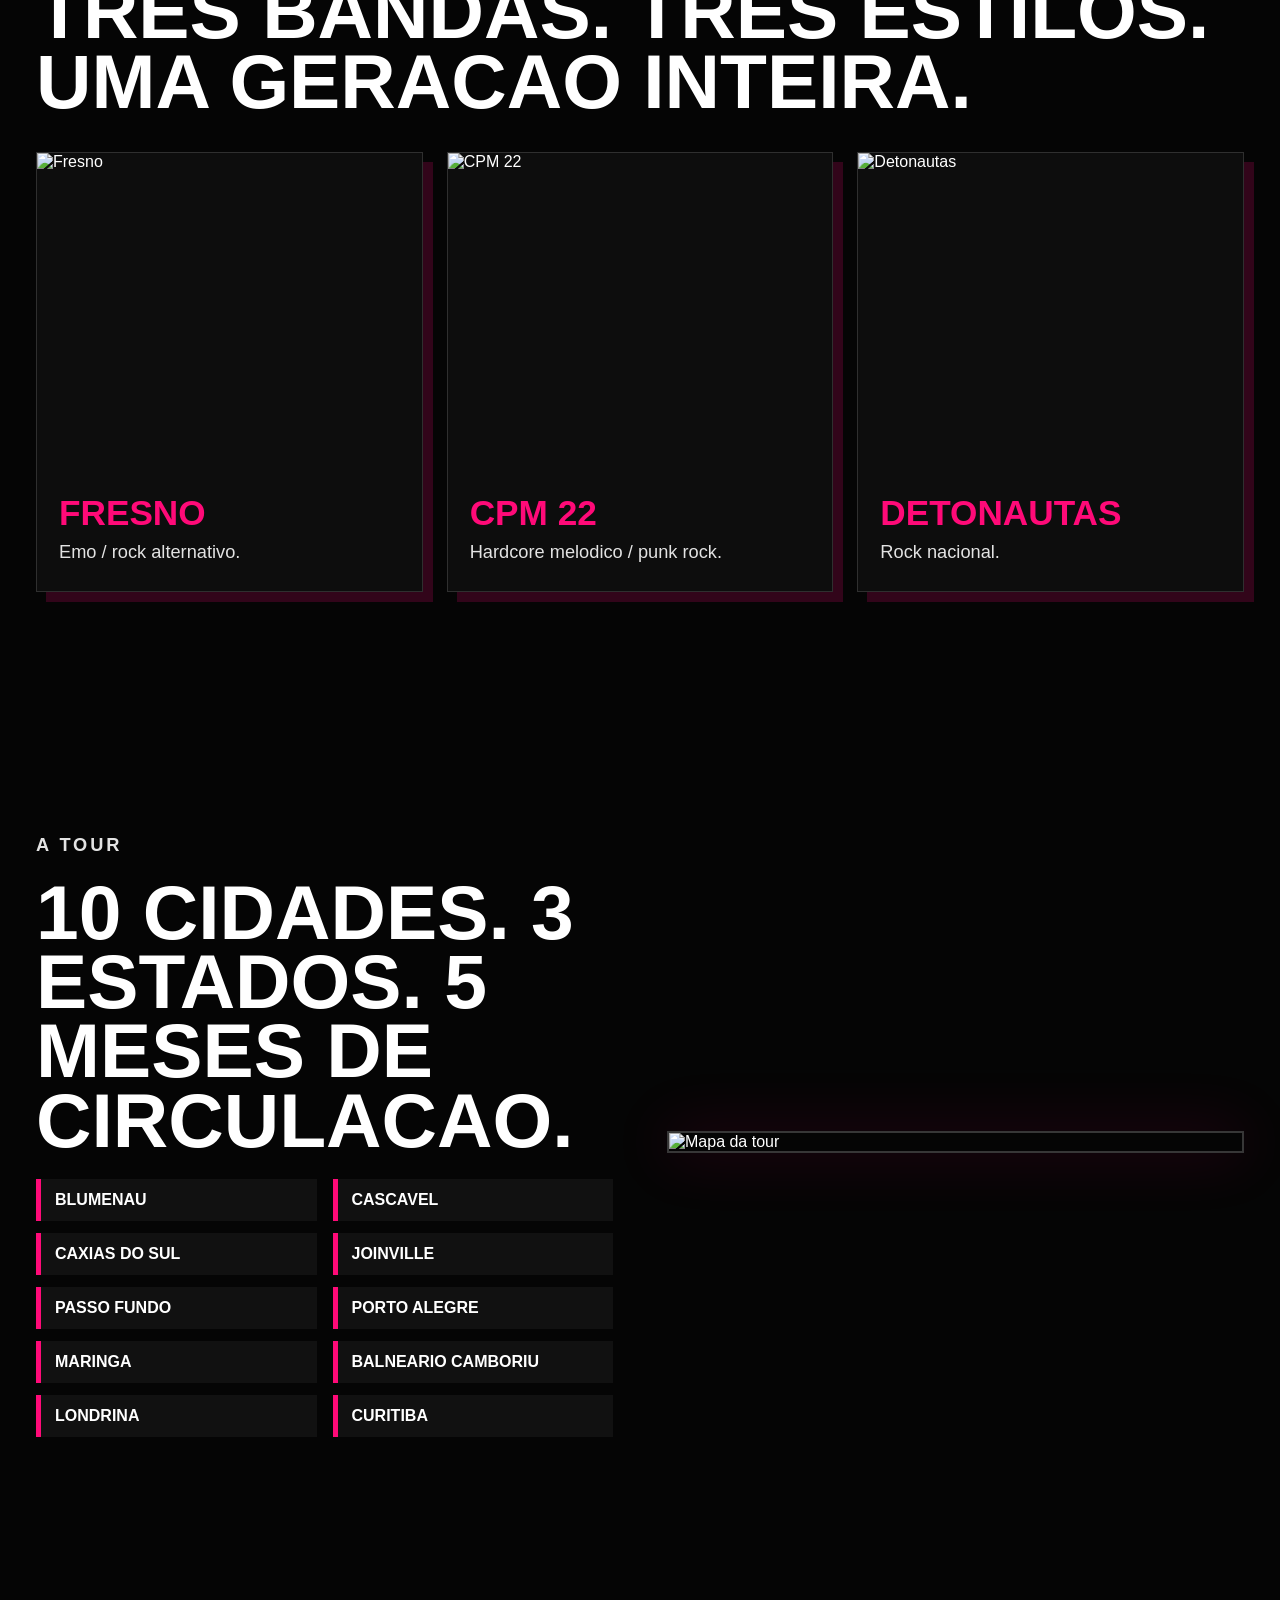
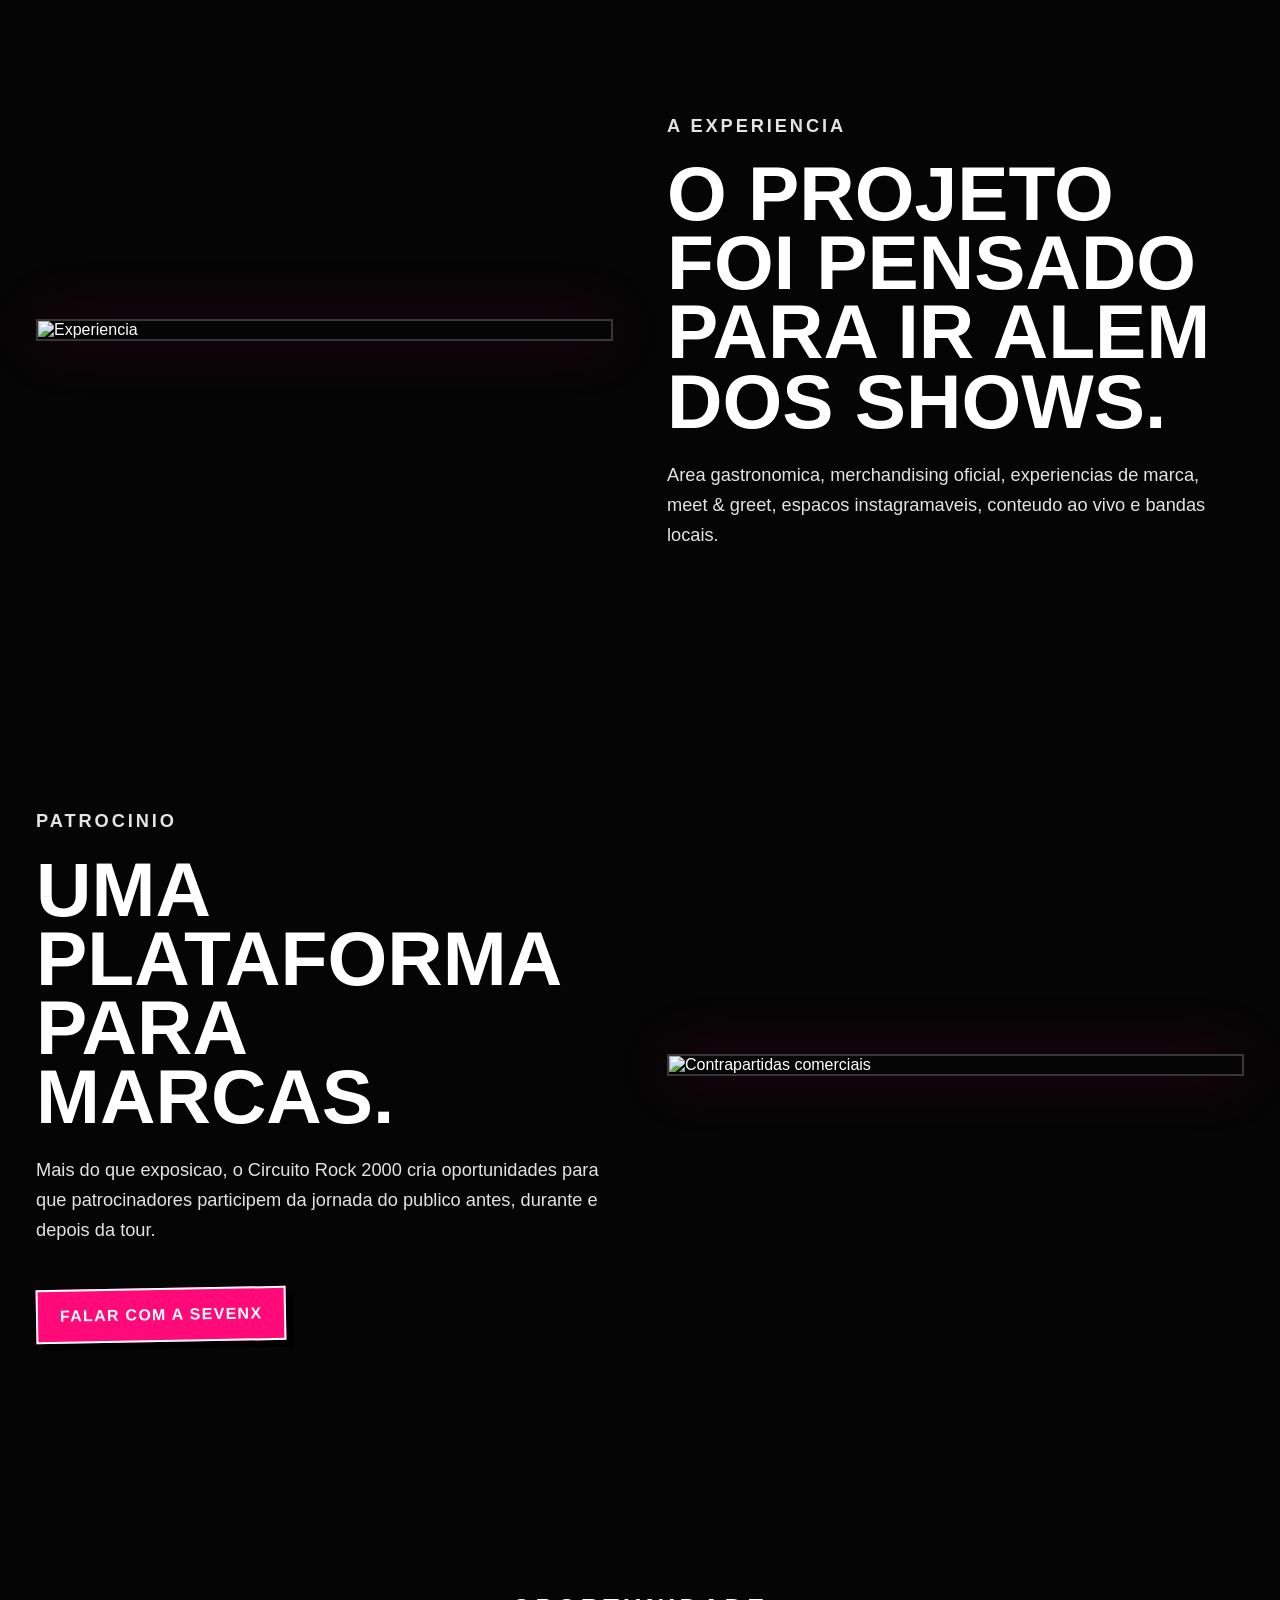
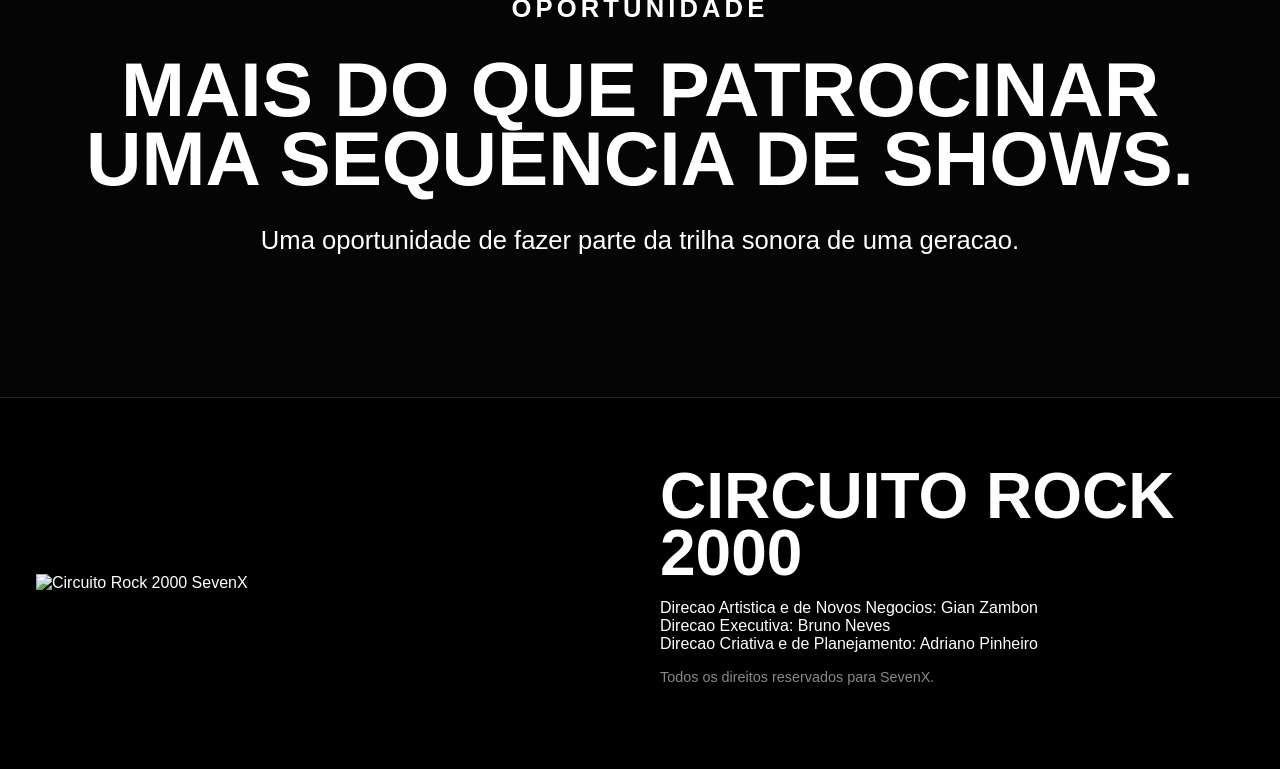
==== commit 82a47146: "Update index.html" ====
--- a/index.html
+++ b/index.html
@@ -1,142 +1,55 @@
-<!DOCTYPE html>
+
+<!doctype html>
 <html lang="pt-BR">
 <head>
-  <meta charset="UTF-8" />
-  <meta name="viewport" content="width=device-width, initial-scale=1.0" />
-  <title>Circuito Rock 2000 | O Som de Uma Geracao</title>
-  <meta name="description" content="Circuito Rock 2000 - uma plataforma de entretenimento que celebra o rock nacional dos anos 2000." />
+  <meta charset="utf-8" />
+  <meta name="viewport" content="width=device-width, initial-scale=1" />
+  <title>Circuito Rock 2000 | O som de uma geracao</title>
+  <meta name="description" content="Circuito Rock 2000: uma plataforma de entretenimento ao vivo para celebrar a geracao que cresceu ouvindo o rock nacional dos anos 2000." />
   <meta property="og:title" content="Circuito Rock 2000" />
-  <meta property="og:description" content="O som de uma geracao. Musica, nostalgia, comunidade, marcas e experiencias." />
-  <meta property="og:image" content="assets/slides/slide-01.jpg" />
-  <link rel="preload" as="image" href="assets/slides/slide-01.jpg" />
-  <link rel="stylesheet" href="css/style.css" />
+  <meta property="og:description" content="O som de uma geracao." />
+  <meta property="og:image" content="assets/images/slides/slide-01.jpg" />
+  <style>
+:root{--pink:#ff0a78;--blue:#0d7bff;--bg:#050505;--paper:#f1ece1;--muted:#b8b8b8}*{box-sizing:border-box}html{scroll-behavior:smooth}body{margin:0;background:var(--bg);color:#fff;font-family:Arial,Helvetica,sans-serif;overflow-x:hidden}body:before{content:"";position:fixed;inset:0;background:radial-gradient(circle at 10% 0%,rgba(255,10,120,.18),transparent 28%),radial-gradient(circle at 90% 20%,rgba(13,123,255,.12),transparent 28%),linear-gradient(rgba(255,255,255,.025) 1px,transparent 1px);background-size:auto,auto,100% 5px;pointer-events:none;z-index:-1}.topbar{position:fixed;top:0;left:0;right:0;z-index:20;display:flex;align-items:center;justify-content:space-between;padding:18px 36px;background:linear-gradient(to bottom,rgba(0,0,0,.82),rgba(0,0,0,.08));backdrop-filter:blur(8px)}.brand{color:#fff;text-decoration:none;font-weight:900;letter-spacing:.04em}.brand strong{font-size:1.25rem}.brand span{display:block;color:var(--pink);font-size:.95rem;line-height:.8}.topbar nav{display:flex;gap:22px}.topbar nav a{color:#fff;text-decoration:none;text-transform:uppercase;font-size:.76rem;letter-spacing:.12em}.hero{min-height:100vh;position:relative;display:grid;place-items:center;padding:110px 26px 50px;isolation:isolate}.hero img{position:absolute;inset:0;width:100%;height:100%;object-fit:cover;opacity:.72;z-index:-2}.hero:after{content:"";position:absolute;inset:0;background:linear-gradient(90deg,rgba(0,0,0,.82),rgba(0,0,0,.25),rgba(0,0,0,.85));z-index:-1}.heroText{max-width:960px;text-align:center}.tag,.kicker{color:var(--pink);text-transform:uppercase;font-weight:900;letter-spacing:.16em}.hero h1{font-size:clamp(4rem,13vw,12rem);line-height:.82;margin:10px 0;text-transform:uppercase;text-shadow:8px 8px 0 #000}.hero p{font-size:clamp(1rem,2vw,1.45rem)}.btn{display:inline-block;margin-top:24px;background:var(--pink);color:#fff;text-decoration:none;text-transform:uppercase;font-weight:900;letter-spacing:.08em;padding:16px 22px;border:2px solid #fff;box-shadow:7px 7px 0 #000;transform:rotate(-1deg)}.section{max-width:1280px;margin:auto;padding:110px 36px}.grid2{display:grid;grid-template-columns:1fr 1fr;gap:54px;align-items:center}.section h2{font-size:clamp(2.4rem,6vw,5.8rem);line-height:.9;margin:10px 0 24px;text-transform:uppercase}.section p{font-size:1.14rem;line-height:1.65;color:#e3e3e3}.poster{width:100%;border:2px solid rgba(255,255,255,.2);box-shadow:0 0 60px rgba(255,10,120,.18);transform:rotate(-1deg)}.stats{display:grid;grid-template-columns:repeat(3,1fr);gap:18px;margin-top:36px}.stats div,.cards article{background:#0d0d0d;border:1px solid rgba(255,255,255,.14);padding:28px;box-shadow:10px 10px 0 rgba(255,10,120,.18)}.stats strong{display:block;color:var(--pink);font-size:4.8rem;line-height:1}.stats span{font-weight:900;text-transform:uppercase}.cards{display:grid;grid-template-columns:repeat(3,1fr);gap:24px;margin-top:36px}.cards article{padding:0;overflow:hidden}.cards img{width:100%;height:320px;object-fit:cover;display:block}.cards h3{font-size:2.2rem;color:var(--pink);margin:20px 22px 4px;text-transform:uppercase}.cards p{margin:0 22px 24px}.list{columns:2;list-style:none;padding:0;margin:24px 0}.list li{margin:0 0 12px;padding:12px 14px;background:#111;border-left:5px solid var(--pink);text-transform:uppercase;font-weight:900}.opportunity{text-align:center}.opportunity p{font-size:1.6rem;color:#fff}footer{display:grid;grid-template-columns:1fr 1fr;gap:40px;align-items:center;padding:70px 36px;background:#000;border-top:1px solid rgba(255,255,255,.12)}footer img{width:100%;max-height:520px;object-fit:cover}footer h2{font-size:4rem;line-height:.9;margin:0;text-transform:uppercase}footer .small{color:#888;font-size:.9rem}@media(max-width:860px){.topbar{padding:14px 18px}.topbar nav{display:none}.grid2,footer{grid-template-columns:1fr}.section{padding:72px 20px}.stats,.cards{grid-template-columns:1fr}.hero h1{font-size:4.1rem}.cards img{height:auto}.list{columns:1}}
+.reveal{opacity:0;transform:translateY(24px);transition:opacity .7s ease,transform .7s ease}.reveal.show{opacity:1;transform:translateY(0)}
+
+  </style>
 </head>
 <body>
-  <div class="cursor-glow"></div>
-  <header class="site-header" id="topo">
-    <a href="#topo" class="brand" aria-label="Circuito Rock 2000"><span>CIRCUITO</span><strong>ROCK</strong><em>2000</em></a>
-    <button class="menu-toggle" aria-label="Abrir menu">MENU</button>
-    <nav class="site-nav">
-      <a href="#manifesto">Manifesto</a>
-      <a href="#projeto">Projeto</a>
-      <a href="#lineup">Line-up</a>
-      <a href="#tour">Tour</a>
-      <a href="#patrocinio">Patrocinio</a>
-      <a class="nav-cta" href="#contato">Contato</a>
-    </nav>
+  <header class="topbar">
+    <a class="brand" href="#home">CIRCUITO <strong>ROCK</strong><span>2000</span></a>
+    <nav><a href="#projeto">Projeto</a><a href="#lineup">Line-up</a><a href="#tour">Tour</a><a href="#patrocinio">Patrocinio</a><a href="#contato">Contato</a></nav>
   </header>
 
-  <main>
-    <section class="hero section-full" style="--bg:url('../assets/slides/slide-01.jpg')">
-      <div class="scrim"></div>
-      <div class="hero-content reveal">
-        <p class="eyebrow">Uma geracao. Uma historia. Uma trilha sonora.</p>
-        <h1>Circuito Rock 2000</h1>
-        <p class="lead">O som de uma geracao volta aos palcos em uma plataforma de musica, nostalgia, comunidade e marcas.</p>
-        <div class="actions">
-          <a class="btn primary" href="#projeto">Conheca o projeto</a>
-          <a class="btn" href="assets/downloads/circuito-rock-2000-apresentacao.pdf" target="_blank" rel="noopener">Baixar apresentacao</a>
-        </div>
-      </div>
+  <main id="home">
+    <section class="hero">
+      <img src="assets/images/slides/slide-01.jpg" alt="Circuito Rock 2000" />
+      <div class="heroText"><p class="tag">O som de uma geracao</p><h1>Circuito Rock 2000</h1><p>Uma plataforma criada para reconectar artistas, publico, cidades e marcas em torno de uma paixao comum: a musica.</p><a class="btn" href="#patrocinio">Conheca a oportunidade</a></div>
     </section>
 
-    <section id="manifesto" class="split section-dark">
-      <div class="copy reveal">
-        <span class="tag">Manifesto</span>
-        <h2>Antes do streaming, existiam os CDs gravados.</h2>
-        <p>Antes das redes sociais, existiam MSN, Fotolog e Orkut. Antes dos algoritmos, descobriamos bandas pela MTV, pelas radios, pelas revistas e pelos amigos.</p>
-        <p>Hoje, essa geracao volta a se encontrar.</p>
-      </div>
-      <figure class="poster reveal"><img src="assets/slides/slide-02.jpg" alt="Manifesto Circuito Rock 2000" loading="lazy"></figure>
-    </section>
+    <section class="section grid2" id="manifesto"><div><p class="kicker">Manifesto</p><h2>Hoje, essa geracao volta a se encontrar.</h2><p>Toda geracao inteira tem a mesma trilha sonora. Antes do streaming, existiam CDs gravados, MSN, Fotolog, Orkut, MTV, radios, revistas e shows que marcaram a memoria afetiva de uma epoca.</p></div><img class="poster" src="assets/images/slides/slide-02.jpg" alt="Manifesto" /></section>
 
-    <section class="cards-section">
-      <div class="section-title reveal">
-        <span class="tag">A geracao</span>
-        <h2>Quem cresceu ouvindo essas musicas continua presente.</h2>
-      </div>
-      <div class="cards">
-        <article class="card reveal"><strong>28 a 45 anos</strong><span>Publico adulto, ativo e com poder de consumo.</span></article>
-        <article class="card reveal"><strong>74%</strong><span>Priorizam gastar com experiencias marcantes.</span></article>
-        <article class="card reveal"><strong>85%</strong><span>Consideram a musica parte importante da identidade.</span></article>
-      </div>
-    </section>
+    <section class="section" id="geracao"><p class="kicker">A geracao</p><h2>Quem cresceu ouvindo essas musicas continua presente.</h2><div class="stats"><div><strong>28 a 45</strong><span>anos, publico adulto e ativo</span></div><div><strong>74%</strong><span>priorizam experiencias marcantes</span></div><div><strong>85%</strong><span>consideram musica parte da identidade</span></div></div></section>
 
-    <section id="projeto" class="feature section-full" style="--bg:url('../assets/slides/slide-08.jpg')">
-      <div class="scrim"></div>
-      <div class="feature-copy reveal">
-        <span class="tag">O projeto</span>
-        <h2>Muito alem de uma turne.</h2>
-        <p>Uma plataforma de entretenimento ao vivo criada para celebrar a geracao que cresceu ouvindo o rock nacional dos anos 2000.</p>
-      </div>
-    </section>
+    <section class="section grid2" id="projeto"><img class="poster" src="assets/images/slides/slide-08.jpg" alt="O projeto" /><div><p class="kicker">O projeto</p><h2>Muito alem de uma turne.</h2><p>O Circuito Rock 2000 nasce como uma plataforma de entretenimento ao vivo criada para celebrar a geracao que cresceu ouvindo o rock nacional dos anos 2000.</p><p>O projeto conecta artistas, fas, marcas e cidades em uma experiencia construida sobre musica, cultura, nostalgia e comunidade.</p></div></section>
 
-    <section id="lineup" class="lineup section-dark">
-      <div class="section-title reveal"><span class="tag">Line-up</span><h2>Tres bandas. Tres estilos. Uma geracao inteira.</h2></div>
-      <div class="band-grid">
-        <article class="band reveal"><img src="assets/slides/slide-11.jpg" alt="Fresno"><h3>Fresno</h3><p>Rock alternativo / emo</p></article>
-        <article class="band reveal"><img src="assets/slides/slide-12.jpg" alt="CPM 22"><h3>CPM 22</h3><p>Hardcore melodico / punk rock</p></article>
-        <article class="band reveal"><img src="assets/slides/slide-13.jpg" alt="Detonautas"><h3>Detonautas</h3><p>Rock nacional</p></article>
-      </div>
-    </section>
+    <section class="section" id="lineup"><p class="kicker">Line-up</p><h2>Tres bandas. Tres estilos. Uma geracao inteira.</h2><div class="cards"><article><img src="assets/images/slides/slide-11.jpg" alt="Fresno" /><h3>Fresno</h3><p>Emo / rock alternativo.</p></article><article><img src="assets/images/slides/slide-12.jpg" alt="CPM 22" /><h3>CPM 22</h3><p>Hardcore melodico / punk rock.</p></article><article><img src="assets/images/slides/slide-13.jpg" alt="Detonautas" /><h3>Detonautas</h3><p>Rock nacional.</p></article></div></section>
 
-    <section id="tour" class="split section-paper">
-      <figure class="poster reveal"><img src="assets/slides/slide-15.jpg" alt="Mapa da tour Circuito Rock 2000" loading="lazy"></figure>
-      <div class="copy reveal">
-        <span class="tag">A tour</span>
-        <h2>10 cidades, 3 estados, 5 meses de circulacao.</h2>
-        <p>O circuito percorre o Sul do Brasil conectando publico, artistas, cidades e marcas em torno da nostalgia musical dos anos 2000.</p>
-        <ul class="city-list">
-          <li>Blumenau</li><li>Caxias do Sul</li><li>Passo Fundo</li><li>Maringa</li><li>Londrina</li><li>Cascavel</li><li>Joinville</li><li>Porto Alegre</li><li>Balneario Camboriu</li><li>Curitiba</li>
-        </ul>
-      </div>
-    </section>
+    <section class="section grid2" id="tour"><div><p class="kicker">A tour</p><h2>10 cidades. 3 estados. 5 meses de circulacao.</h2><ul class="list"><li>Blumenau</li><li>Caxias do Sul</li><li>Passo Fundo</li><li>Maringa</li><li>Londrina</li><li>Cascavel</li><li>Joinville</li><li>Porto Alegre</li><li>Balneario Camboriu</li><li>Curitiba</li></ul></div><img class="poster" src="assets/images/slides/slide-15.jpg" alt="Mapa da tour" /></section>
 
-    <section class="experience section-dark">
-      <div class="section-title reveal"><span class="tag">Experiencia</span><h2>O publico permanece, convive e celebra.</h2></div>
-      <div class="experience-grid">
-        <img class="reveal" src="assets/slides/slide-17.jpg" alt="Experiencias do evento" loading="lazy">
-        <div class="xp-list reveal">
-          <p>Area gastronomica</p><p>Merchandising oficial</p><p>Experiencias de marca</p><p>Meet & Greet</p><p>Espacos instagramaveis</p><p>Conteudo ao vivo</p><p>Bandas locais</p>
-        </div>
-      </div>
-    </section>
+    <section class="section grid2"><img class="poster" src="assets/images/slides/slide-17.jpg" alt="Experiencia" /><div><p class="kicker">A experiencia</p><h2>O projeto foi pensado para ir alem dos shows.</h2><p>Area gastronomica, merchandising oficial, experiencias de marca, meet & greet, espacos instagramaveis, conteudo ao vivo e bandas locais.</p></div></section>
 
-    <section id="patrocinio" class="sponsors section-full" style="--bg:url('../assets/slides/slide-20.jpg')">
-      <div class="scrim"></div>
-      <div class="feature-copy reveal">
-        <span class="tag">Patrocinio</span>
-        <h2>Uma plataforma para marcas.</h2>
-        <p>O Circuito Rock 2000 oferece oportunidades de conexao real, visibilidade autentica, relacionamento, conteudo e associacao de valor.</p>
-        <a class="btn primary" href="#contato">Fale com a SevenX</a>
-      </div>
-    </section>
+    <section class="section grid2" id="patrocinio"><div><p class="kicker">Patrocinio</p><h2>Uma plataforma para marcas.</h2><p>Mais do que exposicao, o Circuito Rock 2000 cria oportunidades para que patrocinadores participem da jornada do publico antes, durante e depois da tour.</p><a class="btn" href="#contato">Falar com a SevenX</a></div><img class="poster" src="assets/images/slides/slide-21.jpg" alt="Contrapartidas comerciais" /></section>
 
-    <section class="gallery section-dark">
-      <div class="section-title reveal"><span class="tag">Apresentacao</span><h2>Veja a narrativa completa.</h2></div>
-      <div class="slide-gallery" aria-label="Galeria da apresentacao">
-        <img src="assets/slides/slide-03.jpg" alt="Perfil da geracao" loading="lazy">
-        <img src="assets/slides/slide-06.jpg" alt="Universo Rock 2000" loading="lazy">
-        <img src="assets/slides/slide-18.jpg" alt="Impacto nas cidades" loading="lazy">
-        <img src="assets/slides/slide-23.jpg" alt="Oportunidade" loading="lazy">
-      </div>
-    </section>
-
-    <section id="contato" class="contact section-paper">
-      <div class="contact-box reveal">
-        <span class="tag">Contato</span>
-        <h2>O som de uma geracao.</h2>
-        <p>Direcao Artistica e de Novos Negocios: Gian Zambon<br>Direcao Executiva: Bruno Neves<br>Direcao Criativa e de Planejamento: Adriano Pinheiro</p>
-        <a class="btn primary" href="mailto:contato@sevenx.com.br?subject=Circuito%20Rock%202000">Entrar em contato</a>
-      </div>
-    </section>
+    <section class="section opportunity"><p class="kicker">Oportunidade</p><h2>Mais do que patrocinar uma sequencia de shows.</h2><p>Uma oportunidade de fazer parte da trilha sonora de uma geracao.</p></section>
   </main>
 
-  <footer>
-    <strong>SEVENX</strong>
-    <span>Todos os direitos reservados para SevenX. Projeto conceitual protegido por direitos autorais e propriedade intelectual.</span>
-  </footer>
+  <footer id="contato"><img src="assets/images/slides/slide-24.jpg" alt="Circuito Rock 2000 SevenX" /><div><h2>Circuito Rock 2000</h2><p>Direcao Artistica e de Novos Negocios: Gian Zambon<br>Direcao Executiva: Bruno Neves<br>Direcao Criativa e de Planejamento: Adriano Pinheiro</p><p class="small">Todos os direitos reservados para SevenX.</p></div></footer>
+  <script>
+const els=document.querySelectorAll('.section,.cards article,.poster');
+const io=new IntersectionObserver(entries=>{entries.forEach(e=>{if(e.isIntersecting)e.target.classList.add('show')})},{threshold:.15});
+els.forEach(el=>{el.classList.add('reveal');io.observe(el)});
 
-  <script src="js/app.js"></script>
+  </script>
 </body>
 </html>
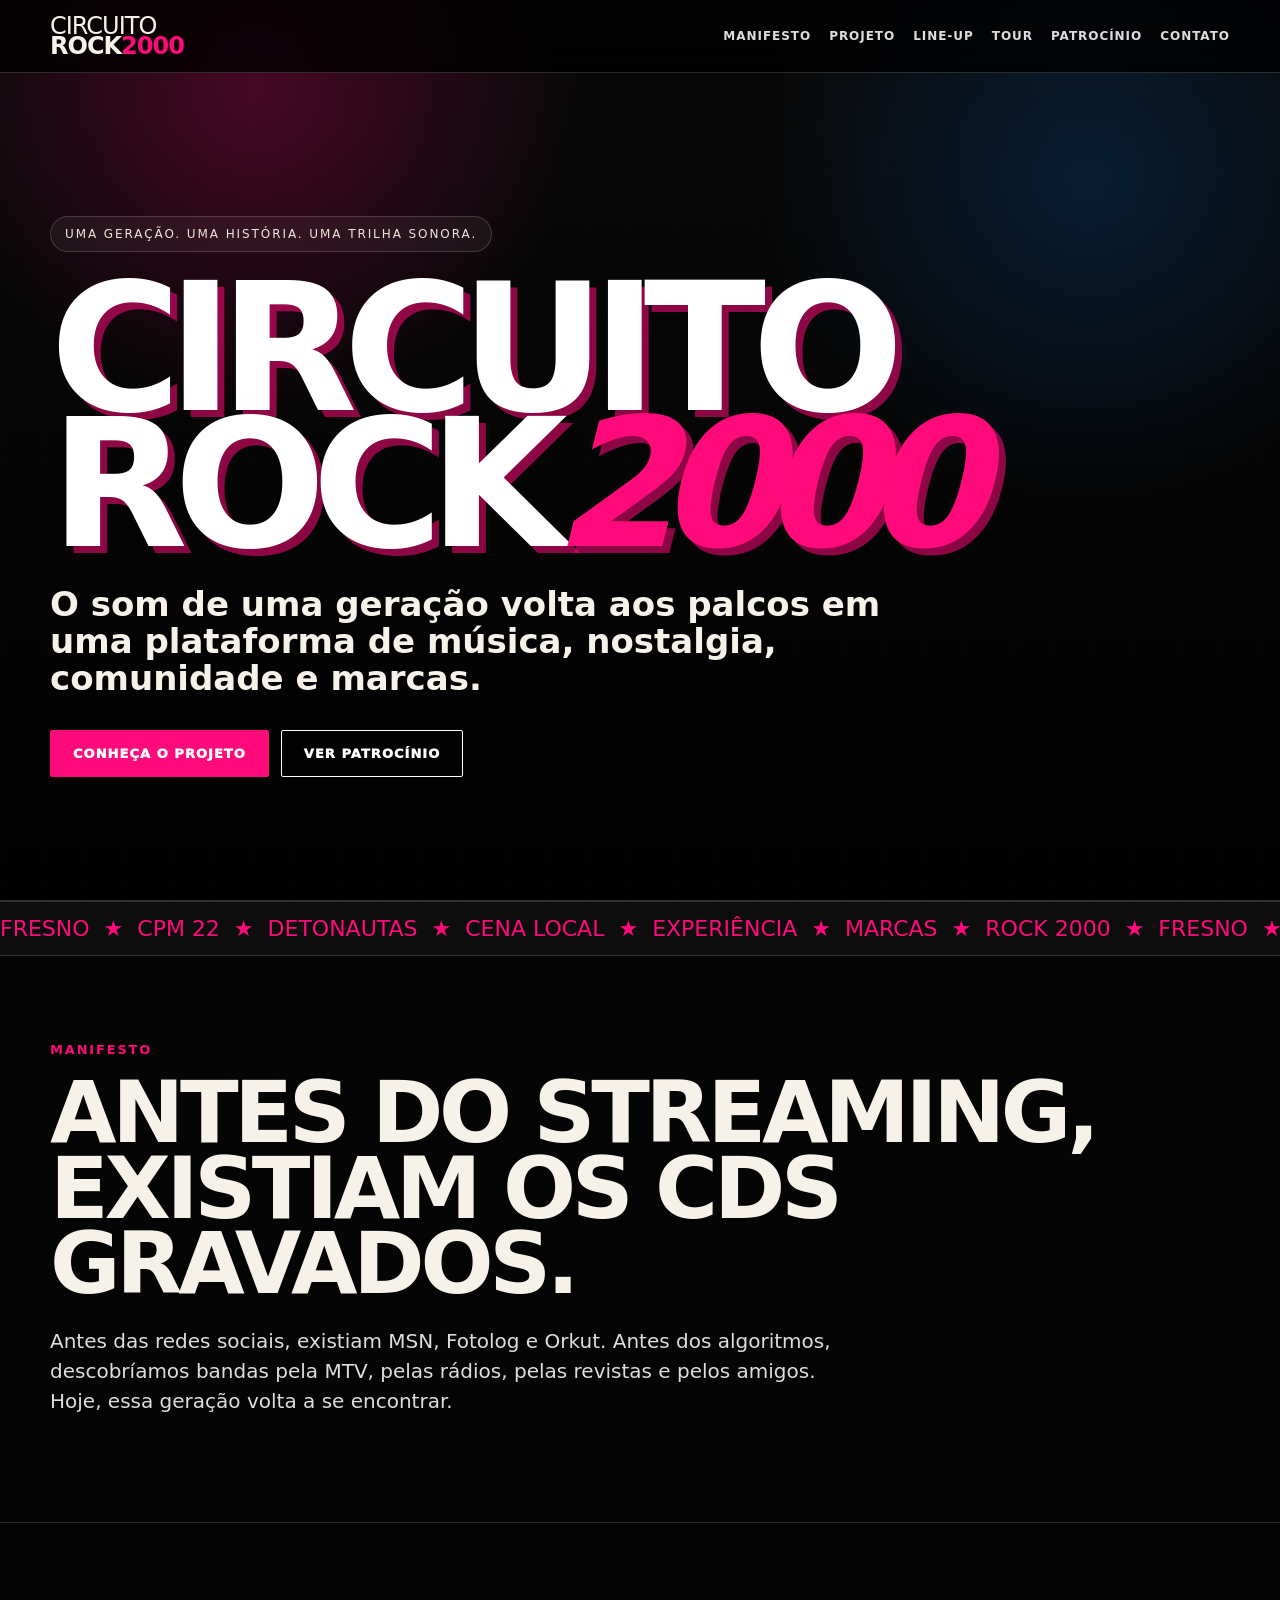
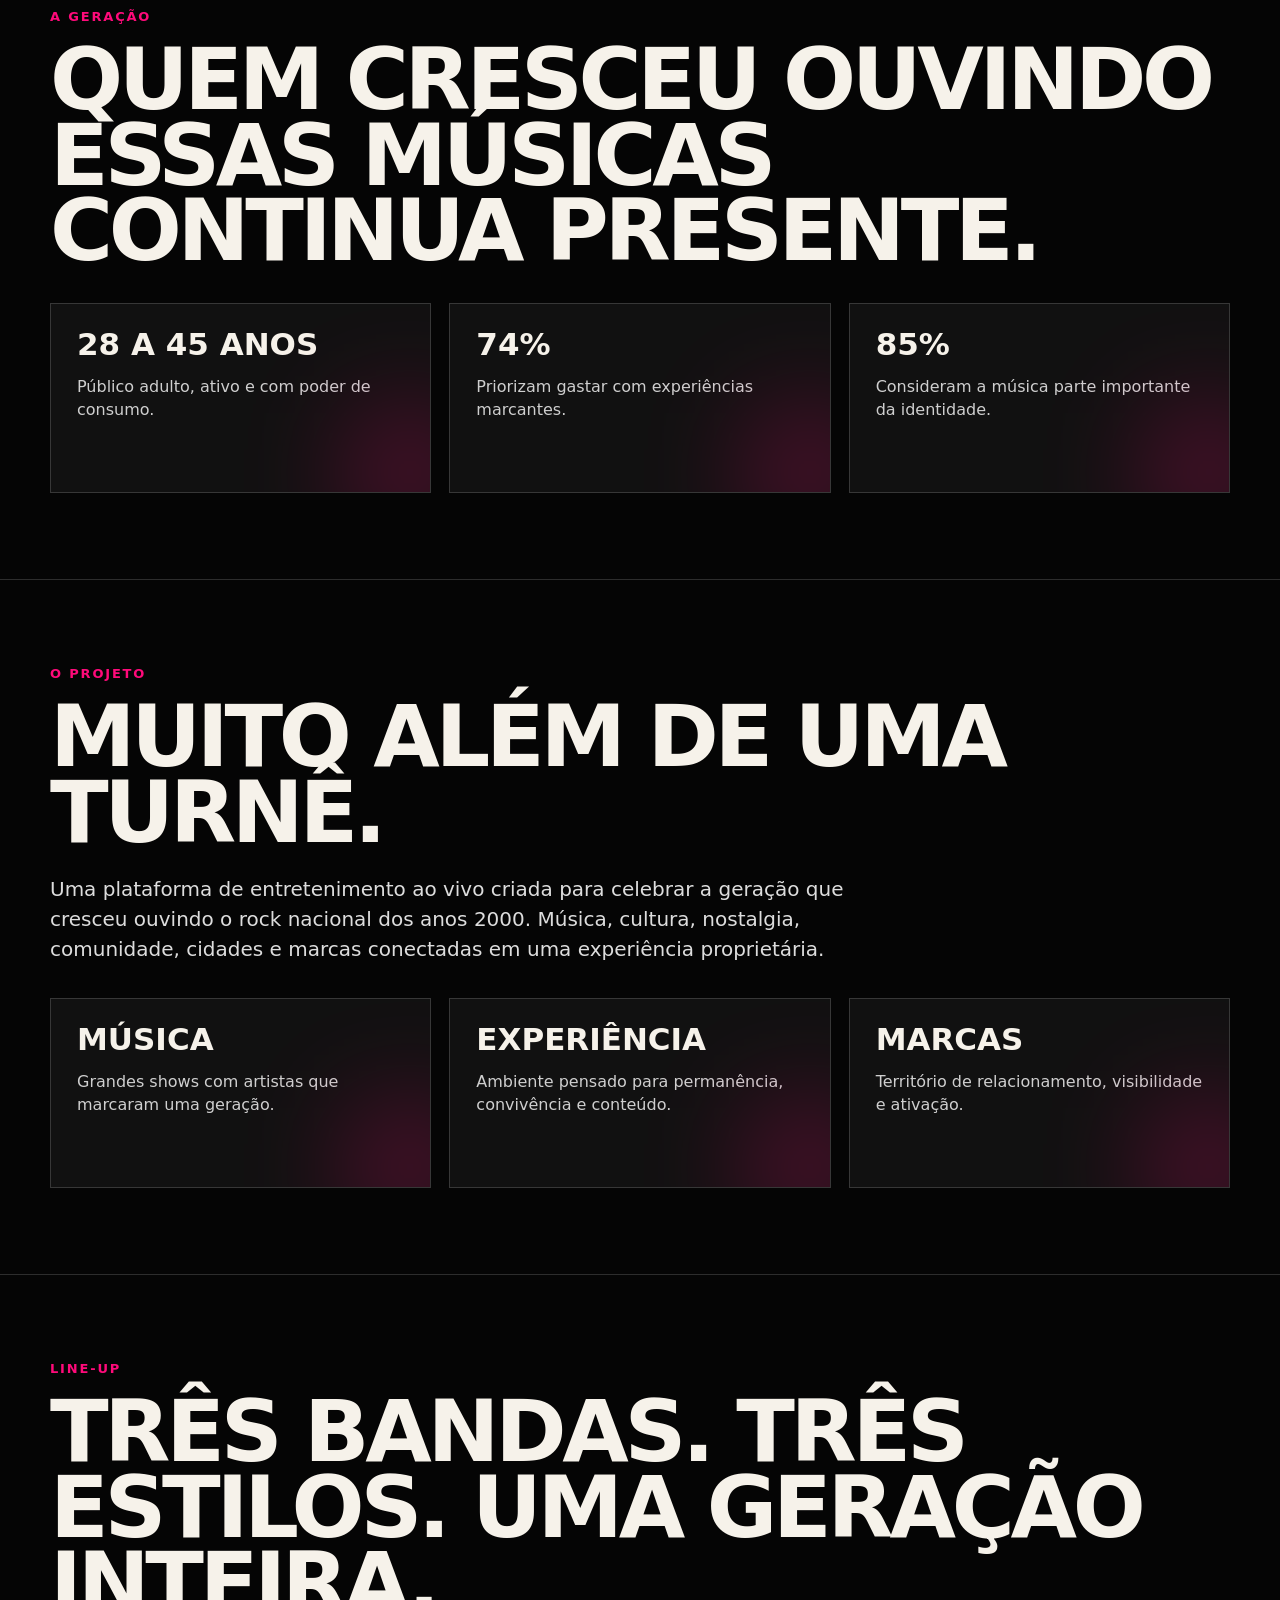
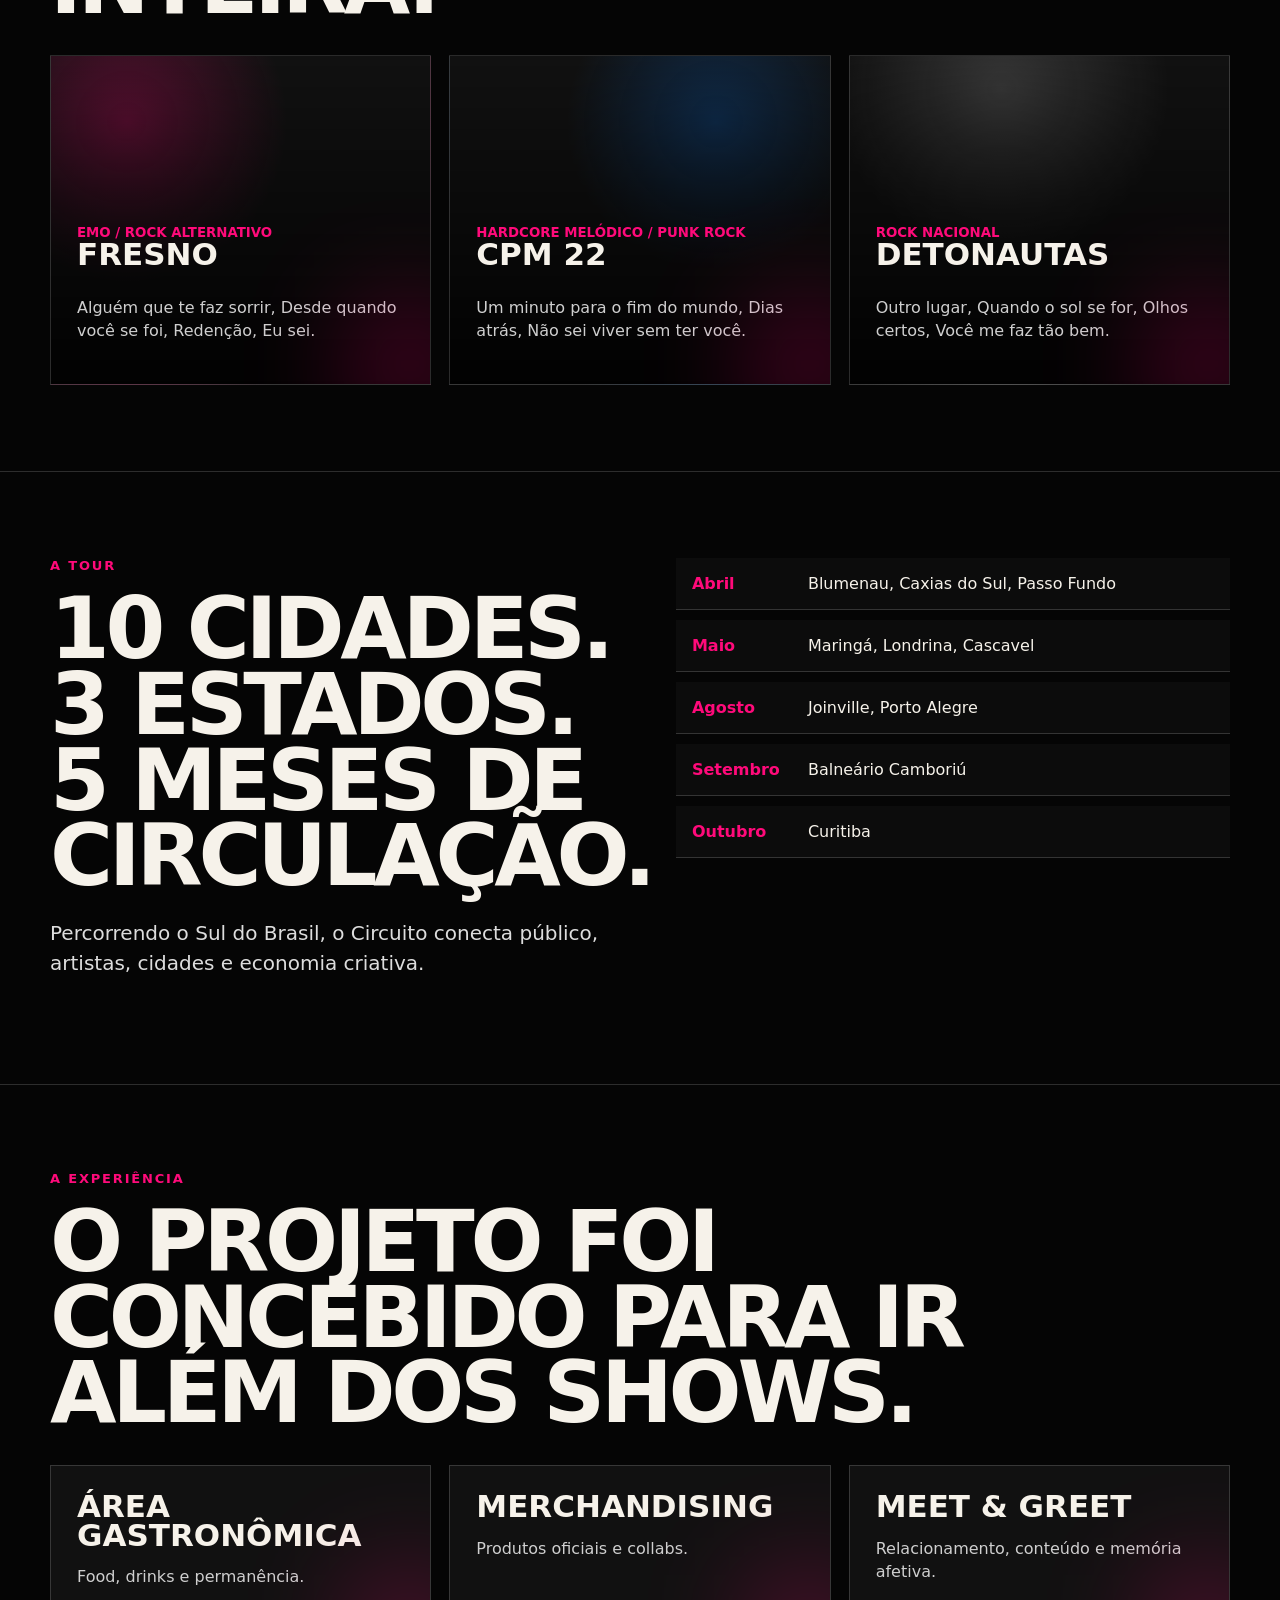
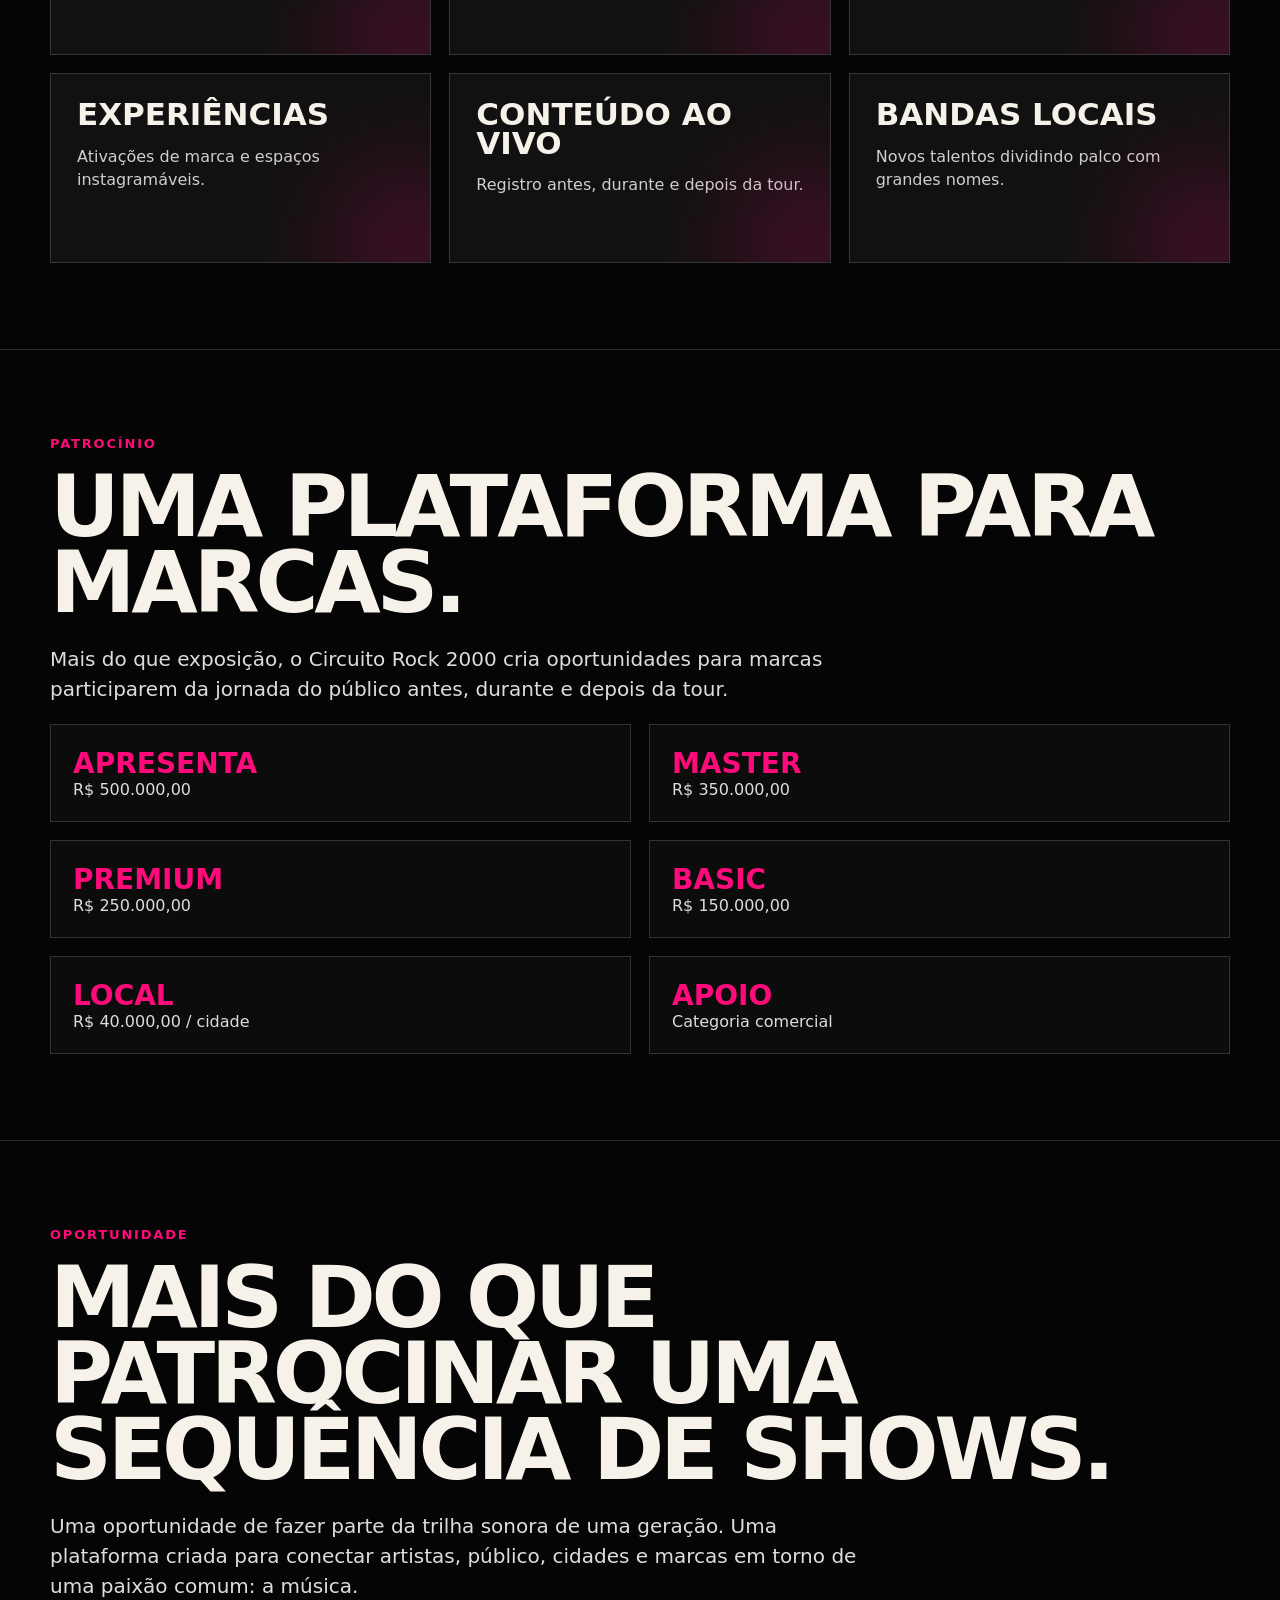
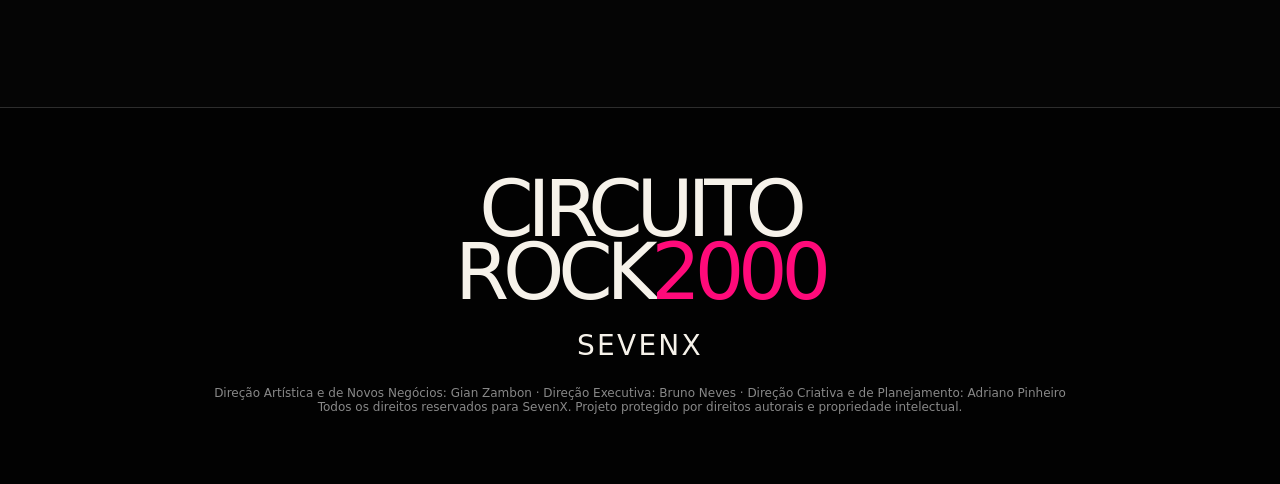
==== commit 7a5d5069: "Revise index.html with new layout and content Updated header and main sections with new branding and" ====
--- a/index.html
+++ b/index.html
@@ -1,55 +1,30 @@
-
 <!doctype html>
 <html lang="pt-BR">
 <head>
   <meta charset="utf-8" />
   <meta name="viewport" content="width=device-width, initial-scale=1" />
-  <title>Circuito Rock 2000 | O som de uma geracao</title>
-  <meta name="description" content="Circuito Rock 2000: uma plataforma de entretenimento ao vivo para celebrar a geracao que cresceu ouvindo o rock nacional dos anos 2000." />
-  <meta property="og:title" content="Circuito Rock 2000" />
-  <meta property="og:description" content="O som de uma geracao." />
-  <meta property="og:image" content="assets/images/slides/slide-01.jpg" />
+  <title>Circuito Rock 2000 - O Som de uma Geração</title>
+  <meta name="description" content="Circuito Rock 2000 - uma plataforma de música, nostalgia, comunidade e marcas." />
   <style>
-:root{--pink:#ff0a78;--blue:#0d7bff;--bg:#050505;--paper:#f1ece1;--muted:#b8b8b8}*{box-sizing:border-box}html{scroll-behavior:smooth}body{margin:0;background:var(--bg);color:#fff;font-family:Arial,Helvetica,sans-serif;overflow-x:hidden}body:before{content:"";position:fixed;inset:0;background:radial-gradient(circle at 10% 0%,rgba(255,10,120,.18),transparent 28%),radial-gradient(circle at 90% 20%,rgba(13,123,255,.12),transparent 28%),linear-gradient(rgba(255,255,255,.025) 1px,transparent 1px);background-size:auto,auto,100% 5px;pointer-events:none;z-index:-1}.topbar{position:fixed;top:0;left:0;right:0;z-index:20;display:flex;align-items:center;justify-content:space-between;padding:18px 36px;background:linear-gradient(to bottom,rgba(0,0,0,.82),rgba(0,0,0,.08));backdrop-filter:blur(8px)}.brand{color:#fff;text-decoration:none;font-weight:900;letter-spacing:.04em}.brand strong{font-size:1.25rem}.brand span{display:block;color:var(--pink);font-size:.95rem;line-height:.8}.topbar nav{display:flex;gap:22px}.topbar nav a{color:#fff;text-decoration:none;text-transform:uppercase;font-size:.76rem;letter-spacing:.12em}.hero{min-height:100vh;position:relative;display:grid;place-items:center;padding:110px 26px 50px;isolation:isolate}.hero img{position:absolute;inset:0;width:100%;height:100%;object-fit:cover;opacity:.72;z-index:-2}.hero:after{content:"";position:absolute;inset:0;background:linear-gradient(90deg,rgba(0,0,0,.82),rgba(0,0,0,.25),rgba(0,0,0,.85));z-index:-1}.heroText{max-width:960px;text-align:center}.tag,.kicker{color:var(--pink);text-transform:uppercase;font-weight:900;letter-spacing:.16em}.hero h1{font-size:clamp(4rem,13vw,12rem);line-height:.82;margin:10px 0;text-transform:uppercase;text-shadow:8px 8px 0 #000}.hero p{font-size:clamp(1rem,2vw,1.45rem)}.btn{display:inline-block;margin-top:24px;background:var(--pink);color:#fff;text-decoration:none;text-transform:uppercase;font-weight:900;letter-spacing:.08em;padding:16px 22px;border:2px solid #fff;box-shadow:7px 7px 0 #000;transform:rotate(-1deg)}.section{max-width:1280px;margin:auto;padding:110px 36px}.grid2{display:grid;grid-template-columns:1fr 1fr;gap:54px;align-items:center}.section h2{font-size:clamp(2.4rem,6vw,5.8rem);line-height:.9;margin:10px 0 24px;text-transform:uppercase}.section p{font-size:1.14rem;line-height:1.65;color:#e3e3e3}.poster{width:100%;border:2px solid rgba(255,255,255,.2);box-shadow:0 0 60px rgba(255,10,120,.18);transform:rotate(-1deg)}.stats{display:grid;grid-template-columns:repeat(3,1fr);gap:18px;margin-top:36px}.stats div,.cards article{background:#0d0d0d;border:1px solid rgba(255,255,255,.14);padding:28px;box-shadow:10px 10px 0 rgba(255,10,120,.18)}.stats strong{display:block;color:var(--pink);font-size:4.8rem;line-height:1}.stats span{font-weight:900;text-transform:uppercase}.cards{display:grid;grid-template-columns:repeat(3,1fr);gap:24px;margin-top:36px}.cards article{padding:0;overflow:hidden}.cards img{width:100%;height:320px;object-fit:cover;display:block}.cards h3{font-size:2.2rem;color:var(--pink);margin:20px 22px 4px;text-transform:uppercase}.cards p{margin:0 22px 24px}.list{columns:2;list-style:none;padding:0;margin:24px 0}.list li{margin:0 0 12px;padding:12px 14px;background:#111;border-left:5px solid var(--pink);text-transform:uppercase;font-weight:900}.opportunity{text-align:center}.opportunity p{font-size:1.6rem;color:#fff}footer{display:grid;grid-template-columns:1fr 1fr;gap:40px;align-items:center;padding:70px 36px;background:#000;border-top:1px solid rgba(255,255,255,.12)}footer img{width:100%;max-height:520px;object-fit:cover}footer h2{font-size:4rem;line-height:.9;margin:0;text-transform:uppercase}footer .small{color:#888;font-size:.9rem}@media(max-width:860px){.topbar{padding:14px 18px}.topbar nav{display:none}.grid2,footer{grid-template-columns:1fr}.section{padding:72px 20px}.stats,.cards{grid-template-columns:1fr}.hero h1{font-size:4.1rem}.cards img{height:auto}.list{columns:1}}
-.reveal{opacity:0;transform:translateY(24px);transition:opacity .7s ease,transform .7s ease}.reveal.show{opacity:1;transform:translateY(0)}
-
+    :root{--bg:#050505;--paper:#eee7dc;--pink:#ff0a7a;--blue:#087dff;--muted:#aaa;--line:rgba(255,255,255,.16)}
+    *{box-sizing:border-box}html{scroll-behavior:smooth}body{margin:0;background:var(--bg);color:#f6f2ea;font-family:Arial Black,Impact,system-ui,sans-serif;overflow-x:hidden}body:before{content:"";position:fixed;inset:0;z-index:-2;background:radial-gradient(circle at 20% 10%,rgba(255,10,122,.25),transparent 25%),radial-gradient(circle at 85% 20%,rgba(8,125,255,.18),transparent 25%),linear-gradient(180deg,#090909,#010101)}body:after{content:"";position:fixed;inset:0;z-index:-1;pointer-events:none;opacity:.28;background-image:linear-gradient(rgba(255,255,255,.04) 1px,transparent 1px),linear-gradient(90deg,rgba(255,255,255,.03) 1px,transparent 1px);background-size:42px 42px}a{color:inherit}.wrap{width:min(1180px,calc(100% - 36px));margin:auto}.nav{position:sticky;top:0;z-index:20;background:rgba(0,0,0,.78);backdrop-filter:blur(14px);border-bottom:1px solid var(--line)}.nav .wrap{height:72px;display:flex;align-items:center;justify-content:space-between;gap:24px}.brand{font-size:24px;line-height:.85;text-decoration:none;letter-spacing:-1px}.brand span{color:var(--pink)}.links{display:flex;gap:18px;font-family:system-ui,sans-serif;font-weight:800;text-transform:uppercase;font-size:12px;letter-spacing:.08em}.links a{text-decoration:none;color:#ddd}.links a:hover{color:var(--pink)}.hero{min-height:calc(100vh - 72px);display:grid;place-items:center;padding:80px 0 60px;position:relative}.badge{display:inline-block;border:1px solid var(--line);padding:10px 14px;border-radius:999px;color:var(--paper);font-family:system-ui,sans-serif;text-transform:uppercase;letter-spacing:.16em;font-size:12px;background:rgba(255,255,255,.05)}h1{font-size:clamp(64px,14vw,190px);line-height:.76;margin:28px 0 20px;letter-spacing:-.08em;text-transform:uppercase;text-shadow:7px 7px 0 rgba(255,10,122,.55)}h1 .rock{display:block;color:#fff}.slash{color:var(--pink);font-style:italic;letter-spacing:-.12em}.lead{font-family:system-ui,sans-serif;font-size:clamp(20px,3vw,34px);font-weight:900;max-width:850px;line-height:1.08}.cta{display:flex;gap:12px;flex-wrap:wrap;margin-top:34px}.btn{display:inline-flex;align-items:center;justify-content:center;padding:15px 22px;border-radius:2px;background:var(--pink);color:#fff;text-decoration:none;text-transform:uppercase;font-family:system-ui,sans-serif;font-weight:950;font-size:13px;letter-spacing:.08em;border:1px solid var(--pink)}.btn.alt{background:transparent;border-color:#fff}.ticker{border-block:1px solid var(--line);overflow:hidden;background:#0d0d0d}.ticker div{white-space:nowrap;animation:run 22s linear infinite;padding:14px 0;color:var(--pink);font-size:22px;text-transform:uppercase}@keyframes run{from{transform:translateX(0)}to{transform:translateX(-50%)}}section{padding:86px 0;border-bottom:1px solid var(--line)}.eyebrow{color:var(--pink);text-transform:uppercase;letter-spacing:.14em;font-family:system-ui,sans-serif;font-weight:900;font-size:13px;margin-bottom:18px}.title{font-size:clamp(38px,7vw,86px);line-height:.88;text-transform:uppercase;margin:0 0 24px;letter-spacing:-.05em}.text{font-family:system-ui,sans-serif;color:#ddd;font-size:20px;line-height:1.5;max-width:820px}.grid{display:grid;grid-template-columns:repeat(3,1fr);gap:18px;margin-top:34px}.card{background:rgba(255,255,255,.05);border:1px solid var(--line);padding:26px;min-height:190px;position:relative;overflow:hidden}.card:before{content:"";position:absolute;inset:auto -40px -40px auto;width:120px;height:120px;background:var(--pink);filter:blur(55px);opacity:.28}.card h3{font-size:31px;margin:0 0 12px;text-transform:uppercase;line-height:.92}.card p,.card li{font-family:system-ui,sans-serif;color:#cfcfcf;line-height:1.45}.band{min-height:330px;display:flex;flex-direction:column;justify-content:end}.band small{color:var(--pink);text-transform:uppercase;font-family:system-ui,sans-serif;font-weight:900}.band.fresno{background:linear-gradient(180deg,transparent,rgba(0,0,0,.92)),radial-gradient(circle at 20% 20%,rgba(255,10,122,.3),transparent 40%),#111}.band.cpm{background:linear-gradient(180deg,transparent,rgba(0,0,0,.92)),radial-gradient(circle at 70% 20%,rgba(8,125,255,.25),transparent 40%),#111}.band.deto{background:linear-gradient(180deg,transparent,rgba(0,0,0,.92)),radial-gradient(circle at 40% 10%,rgba(255,255,255,.16),transparent 45%),#111}.tour{display:grid;grid-template-columns:1fr 1fr;gap:24px;align-items:start}.dates{display:grid;gap:10px}.date{display:grid;grid-template-columns:100px 1fr;gap:16px;padding:16px;border-bottom:1px solid var(--line);font-family:system-ui,sans-serif;background:rgba(255,255,255,.03)}.date b{color:var(--pink)}.sponsor{display:grid;grid-template-columns:1fr 1fr;gap:18px}.level{border:1px solid var(--line);padding:22px;background:#0c0c0c}.level strong{display:block;color:var(--pink);font-size:28px;text-transform:uppercase}.level span{font-family:system-ui,sans-serif;color:#ddd}.footer{padding:70px 0;background:#020202;text-align:center}.footer .logo{font-size:78px;line-height:.8;letter-spacing:-.08em;text-transform:uppercase}.seven{margin-top:26px;font-size:28px;letter-spacing:.08em}.legal{font-family:system-ui,sans-serif;color:#888;font-size:12px;margin-top:24px}@media(max-width:820px){.links{display:none}.grid,.tour,.sponsor{grid-template-columns:1fr}.hero{text-align:left}h1{font-size:78px}.date{grid-template-columns:1fr}.footer .logo{font-size:52px}}
   </style>
 </head>
 <body>
-  <header class="topbar">
-    <a class="brand" href="#home">CIRCUITO <strong>ROCK</strong><span>2000</span></a>
-    <nav><a href="#projeto">Projeto</a><a href="#lineup">Line-up</a><a href="#tour">Tour</a><a href="#patrocinio">Patrocinio</a><a href="#contato">Contato</a></nav>
-  </header>
-
-  <main id="home">
-    <section class="hero">
-      <img src="assets/images/slides/slide-01.jpg" alt="Circuito Rock 2000" />
-      <div class="heroText"><p class="tag">O som de uma geracao</p><h1>Circuito Rock 2000</h1><p>Uma plataforma criada para reconectar artistas, publico, cidades e marcas em torno de uma paixao comum: a musica.</p><a class="btn" href="#patrocinio">Conheca a oportunidade</a></div>
-    </section>
-
-    <section class="section grid2" id="manifesto"><div><p class="kicker">Manifesto</p><h2>Hoje, essa geracao volta a se encontrar.</h2><p>Toda geracao inteira tem a mesma trilha sonora. Antes do streaming, existiam CDs gravados, MSN, Fotolog, Orkut, MTV, radios, revistas e shows que marcaram a memoria afetiva de uma epoca.</p></div><img class="poster" src="assets/images/slides/slide-02.jpg" alt="Manifesto" /></section>
-
-    <section class="section" id="geracao"><p class="kicker">A geracao</p><h2>Quem cresceu ouvindo essas musicas continua presente.</h2><div class="stats"><div><strong>28 a 45</strong><span>anos, publico adulto e ativo</span></div><div><strong>74%</strong><span>priorizam experiencias marcantes</span></div><div><strong>85%</strong><span>consideram musica parte da identidade</span></div></div></section>
-
-    <section class="section grid2" id="projeto"><img class="poster" src="assets/images/slides/slide-08.jpg" alt="O projeto" /><div><p class="kicker">O projeto</p><h2>Muito alem de uma turne.</h2><p>O Circuito Rock 2000 nasce como uma plataforma de entretenimento ao vivo criada para celebrar a geracao que cresceu ouvindo o rock nacional dos anos 2000.</p><p>O projeto conecta artistas, fas, marcas e cidades em uma experiencia construida sobre musica, cultura, nostalgia e comunidade.</p></div></section>
-
-    <section class="section" id="lineup"><p class="kicker">Line-up</p><h2>Tres bandas. Tres estilos. Uma geracao inteira.</h2><div class="cards"><article><img src="assets/images/slides/slide-11.jpg" alt="Fresno" /><h3>Fresno</h3><p>Emo / rock alternativo.</p></article><article><img src="assets/images/slides/slide-12.jpg" alt="CPM 22" /><h3>CPM 22</h3><p>Hardcore melodico / punk rock.</p></article><article><img src="assets/images/slides/slide-13.jpg" alt="Detonautas" /><h3>Detonautas</h3><p>Rock nacional.</p></article></div></section>
-
-    <section class="section grid2" id="tour"><div><p class="kicker">A tour</p><h2>10 cidades. 3 estados. 5 meses de circulacao.</h2><ul class="list"><li>Blumenau</li><li>Caxias do Sul</li><li>Passo Fundo</li><li>Maringa</li><li>Londrina</li><li>Cascavel</li><li>Joinville</li><li>Porto Alegre</li><li>Balneario Camboriu</li><li>Curitiba</li></ul></div><img class="poster" src="assets/images/slides/slide-15.jpg" alt="Mapa da tour" /></section>
-
-    <section class="section grid2"><img class="poster" src="assets/images/slides/slide-17.jpg" alt="Experiencia" /><div><p class="kicker">A experiencia</p><h2>O projeto foi pensado para ir alem dos shows.</h2><p>Area gastronomica, merchandising oficial, experiencias de marca, meet & greet, espacos instagramaveis, conteudo ao vivo e bandas locais.</p></div></section>
-
-    <section class="section grid2" id="patrocinio"><div><p class="kicker">Patrocinio</p><h2>Uma plataforma para marcas.</h2><p>Mais do que exposicao, o Circuito Rock 2000 cria oportunidades para que patrocinadores participem da jornada do publico antes, durante e depois da tour.</p><a class="btn" href="#contato">Falar com a SevenX</a></div><img class="poster" src="assets/images/slides/slide-21.jpg" alt="Contrapartidas comerciais" /></section>
-
-    <section class="section opportunity"><p class="kicker">Oportunidade</p><h2>Mais do que patrocinar uma sequencia de shows.</h2><p>Uma oportunidade de fazer parte da trilha sonora de uma geracao.</p></section>
-  </main>
-
-  <footer id="contato"><img src="assets/images/slides/slide-24.jpg" alt="Circuito Rock 2000 SevenX" /><div><h2>Circuito Rock 2000</h2><p>Direcao Artistica e de Novos Negocios: Gian Zambon<br>Direcao Executiva: Bruno Neves<br>Direcao Criativa e de Planejamento: Adriano Pinheiro</p><p class="small">Todos os direitos reservados para SevenX.</p></div></footer>
-  <script>
-const els=document.querySelectorAll('.section,.cards article,.poster');
-const io=new IntersectionObserver(entries=>{entries.forEach(e=>{if(e.isIntersecting)e.target.classList.add('show')})},{threshold:.15});
-els.forEach(el=>{el.classList.add('reveal');io.observe(el)});
-
-  </script>
+<header class="nav"><div class="wrap"><a class="brand" href="#top">CIRCUITO<br><b>ROCK<span>2000</span></b></a><nav class="links"><a href="#manifesto">Manifesto</a><a href="#projeto">Projeto</a><a href="#lineup">Line-up</a><a href="#tour">Tour</a><a href="#patrocinio">Patrocínio</a><a href="#contato">Contato</a></nav></div></header>
+<main id="top">
+<section class="hero"><div class="wrap"><span class="badge">Uma geração. Uma história. Uma trilha sonora.</span><h1><span class="rock">Circuito</span><span class="rock">Rock<span class="slash">2000</span></span></h1><p class="lead">O som de uma geração volta aos palcos em uma plataforma de música, nostalgia, comunidade e marcas.</p><div class="cta"><a class="btn" href="#projeto">Conheça o projeto</a><a class="btn alt" href="#patrocinio">Ver patrocínio</a></div></div></section>
+<div class="ticker"><div>FRESNO &nbsp;★&nbsp; CPM 22 &nbsp;★&nbsp; DETONAUTAS &nbsp;★&nbsp; CENA LOCAL &nbsp;★&nbsp; EXPERIÊNCIA &nbsp;★&nbsp; MARCAS &nbsp;★&nbsp; ROCK 2000 &nbsp;★&nbsp; FRESNO &nbsp;★&nbsp; CPM 22 &nbsp;★&nbsp; DETONAUTAS &nbsp;★&nbsp;</div></div>
+<section id="manifesto"><div class="wrap"><div class="eyebrow">Manifesto</div><h2 class="title">Antes do streaming, existiam os CDs gravados.</h2><p class="text">Antes das redes sociais, existiam MSN, Fotolog e Orkut. Antes dos algoritmos, descobríamos bandas pela MTV, pelas rádios, pelas revistas e pelos amigos. Hoje, essa geração volta a se encontrar.</p></div></section>
+<section><div class="wrap"><div class="eyebrow">A geração</div><h2 class="title">Quem cresceu ouvindo essas músicas continua presente.</h2><div class="grid"><div class="card"><h3>28 a 45 anos</h3><p>Público adulto, ativo e com poder de consumo.</p></div><div class="card"><h3>74%</h3><p>Priorizam gastar com experiências marcantes.</p></div><div class="card"><h3>85%</h3><p>Consideram a música parte importante da identidade.</p></div></div></div></section>
+<section id="projeto"><div class="wrap"><div class="eyebrow">O projeto</div><h2 class="title">Muito além de uma turnê.</h2><p class="text">Uma plataforma de entretenimento ao vivo criada para celebrar a geração que cresceu ouvindo o rock nacional dos anos 2000. Música, cultura, nostalgia, comunidade, cidades e marcas conectadas em uma experiência proprietária.</p><div class="grid"><div class="card"><h3>Música</h3><p>Grandes shows com artistas que marcaram uma geração.</p></div><div class="card"><h3>Experiência</h3><p>Ambiente pensado para permanência, convivência e conteúdo.</p></div><div class="card"><h3>Marcas</h3><p>Território de relacionamento, visibilidade e ativação.</p></div></div></div></section>
+<section id="lineup"><div class="wrap"><div class="eyebrow">Line-up</div><h2 class="title">Três bandas. Três estilos. Uma geração inteira.</h2><div class="grid"><div class="card band fresno"><small>Emo / Rock Alternativo</small><h3>Fresno</h3><p>Alguém que te faz sorrir, Desde quando você se foi, Redenção, Eu sei.</p></div><div class="card band cpm"><small>Hardcore Melódico / Punk Rock</small><h3>CPM 22</h3><p>Um minuto para o fim do mundo, Dias atrás, Não sei viver sem ter você.</p></div><div class="card band deto"><small>Rock Nacional</small><h3>Detonautas</h3><p>Outro lugar, Quando o sol se for, Olhos certos, Você me faz tão bem.</p></div></div></div></section>
+<section id="tour"><div class="wrap tour"><div><div class="eyebrow">A tour</div><h2 class="title">10 cidades. 3 estados. 5 meses de circulação.</h2><p class="text">Percorrendo o Sul do Brasil, o Circuito conecta público, artistas, cidades e economia criativa.</p></div><div class="dates"><div class="date"><b>Abril</b><span>Blumenau, Caxias do Sul, Passo Fundo</span></div><div class="date"><b>Maio</b><span>Maringá, Londrina, Cascavel</span></div><div class="date"><b>Agosto</b><span>Joinville, Porto Alegre</span></div><div class="date"><b>Setembro</b><span>Balneário Camboriú</span></div><div class="date"><b>Outubro</b><span>Curitiba</span></div></div></div></section>
+<section><div class="wrap"><div class="eyebrow">A experiência</div><h2 class="title">O projeto foi concebido para ir além dos shows.</h2><div class="grid"><div class="card"><h3>Área gastronômica</h3><p>Food, drinks e permanência.</p></div><div class="card"><h3>Merchandising</h3><p>Produtos oficiais e collabs.</p></div><div class="card"><h3>Meet & Greet</h3><p>Relacionamento, conteúdo e memória afetiva.</p></div><div class="card"><h3>Experiências</h3><p>Ativações de marca e espaços instagramáveis.</p></div><div class="card"><h3>Conteúdo ao vivo</h3><p>Registro antes, durante e depois da tour.</p></div><div class="card"><h3>Bandas locais</h3><p>Novos talentos dividindo palco com grandes nomes.</p></div></div></div></section>
+<section id="patrocinio"><div class="wrap"><div class="eyebrow">Patrocínio</div><h2 class="title">Uma plataforma para marcas.</h2><p class="text">Mais do que exposição, o Circuito Rock 2000 cria oportunidades para marcas participarem da jornada do público antes, durante e depois da tour.</p><div class="sponsor"><div class="level"><strong>Apresenta</strong><span>R$ 500.000,00</span></div><div class="level"><strong>Master</strong><span>R$ 350.000,00</span></div><div class="level"><strong>Premium</strong><span>R$ 250.000,00</span></div><div class="level"><strong>Basic</strong><span>R$ 150.000,00</span></div><div class="level"><strong>Local</strong><span>R$ 40.000,00 / cidade</span></div><div class="level"><strong>Apoio</strong><span>Categoria comercial</span></div></div></div></section>
+<section id="contato"><div class="wrap"><div class="eyebrow">Oportunidade</div><h2 class="title">Mais do que patrocinar uma sequência de shows.</h2><p class="text">Uma oportunidade de fazer parte da trilha sonora de uma geração. Uma plataforma criada para conectar artistas, público, cidades e marcas em torno de uma paixão comum: a música.</p></div></section>
+</main>
+<footer class="footer"><div class="wrap"><div class="logo">Circuito<br>Rock<span style="color:var(--pink)">2000</span></div><div class="seven">SEVENX</div><div class="legal">Direção Artística e de Novos Negócios: Gian Zambon · Direção Executiva: Bruno Neves · Direção Criativa e de Planejamento: Adriano Pinheiro<br>Todos os direitos reservados para SevenX. Projeto protegido por direitos autorais e propriedade intelectual.</div></div></footer>
+<script>document.querySelectorAll('a[href^="#"]').forEach(a=>a.addEventListener('click',e=>{const id=a.getAttribute('href');if(id.length>1){e.preventDefault();document.querySelector(id).scrollIntoView({behavior:'smooth'});}}));</script>
 </body>
 </html>
